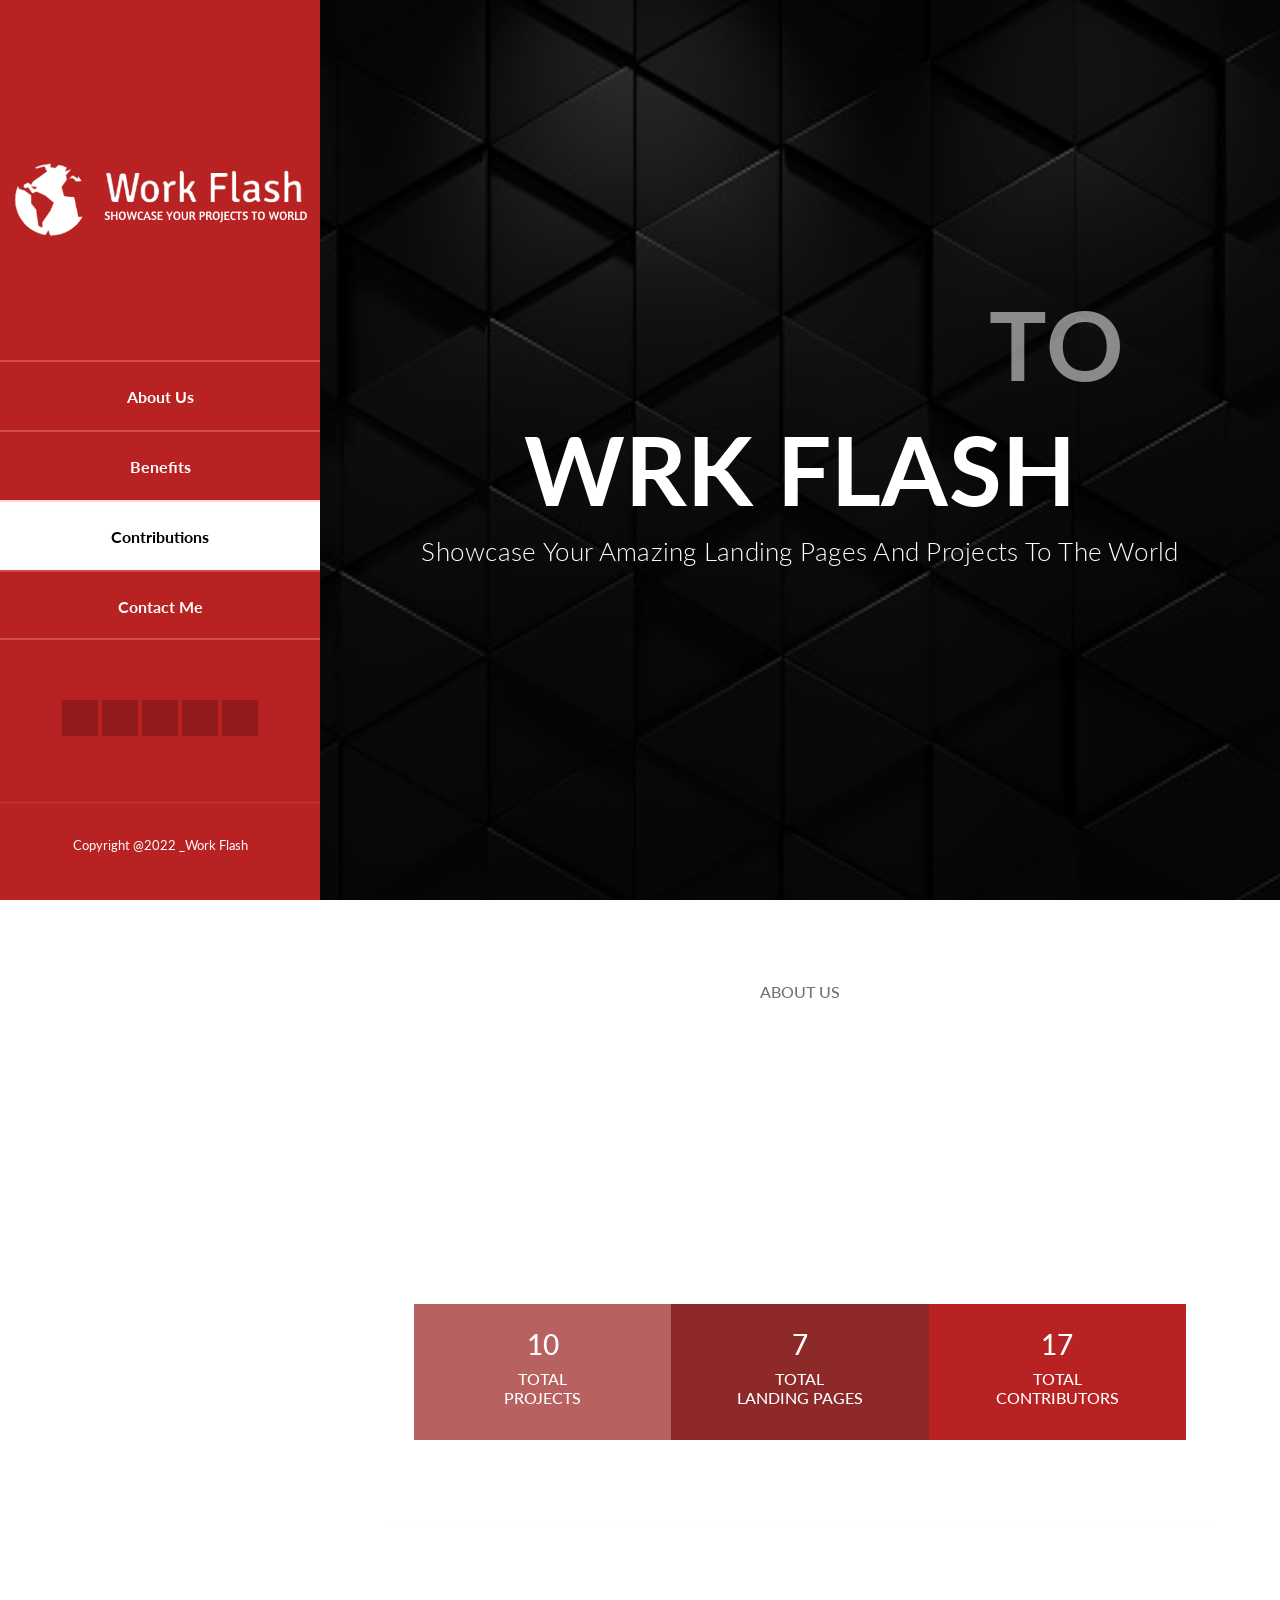
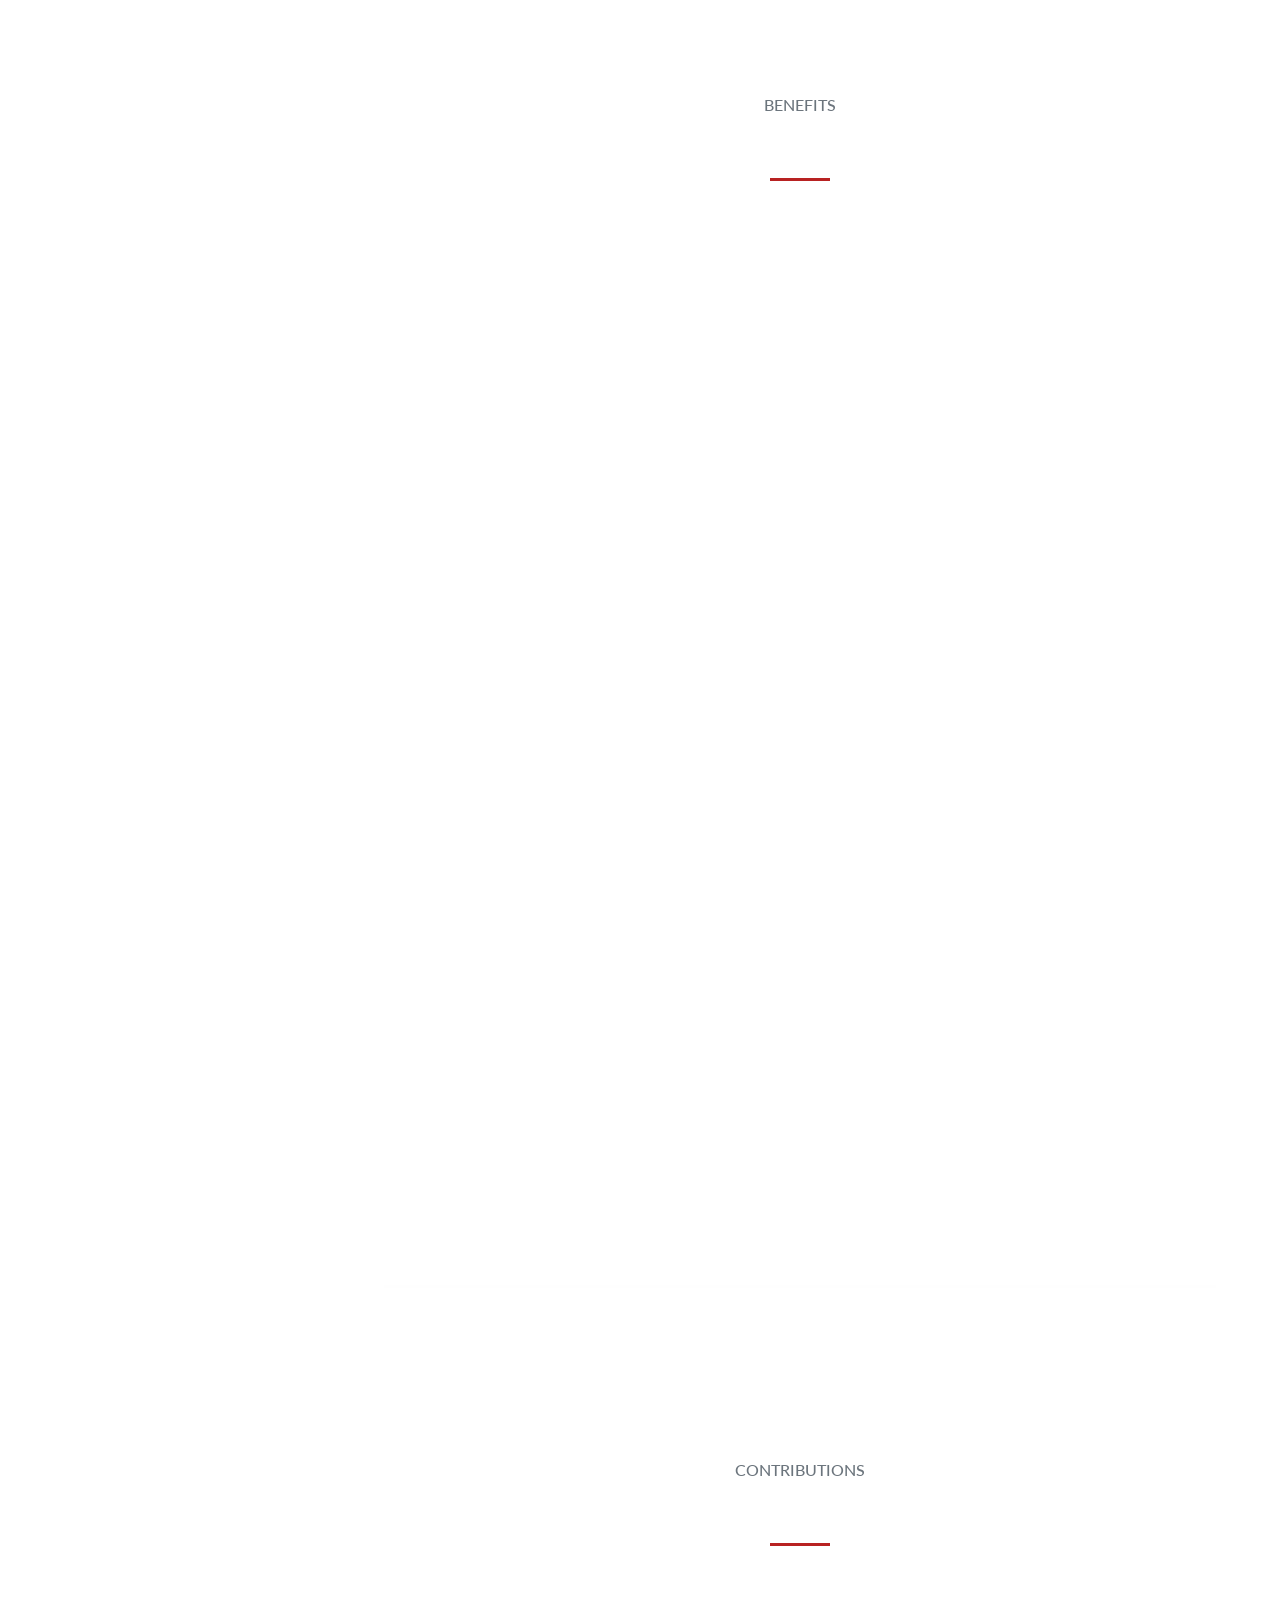
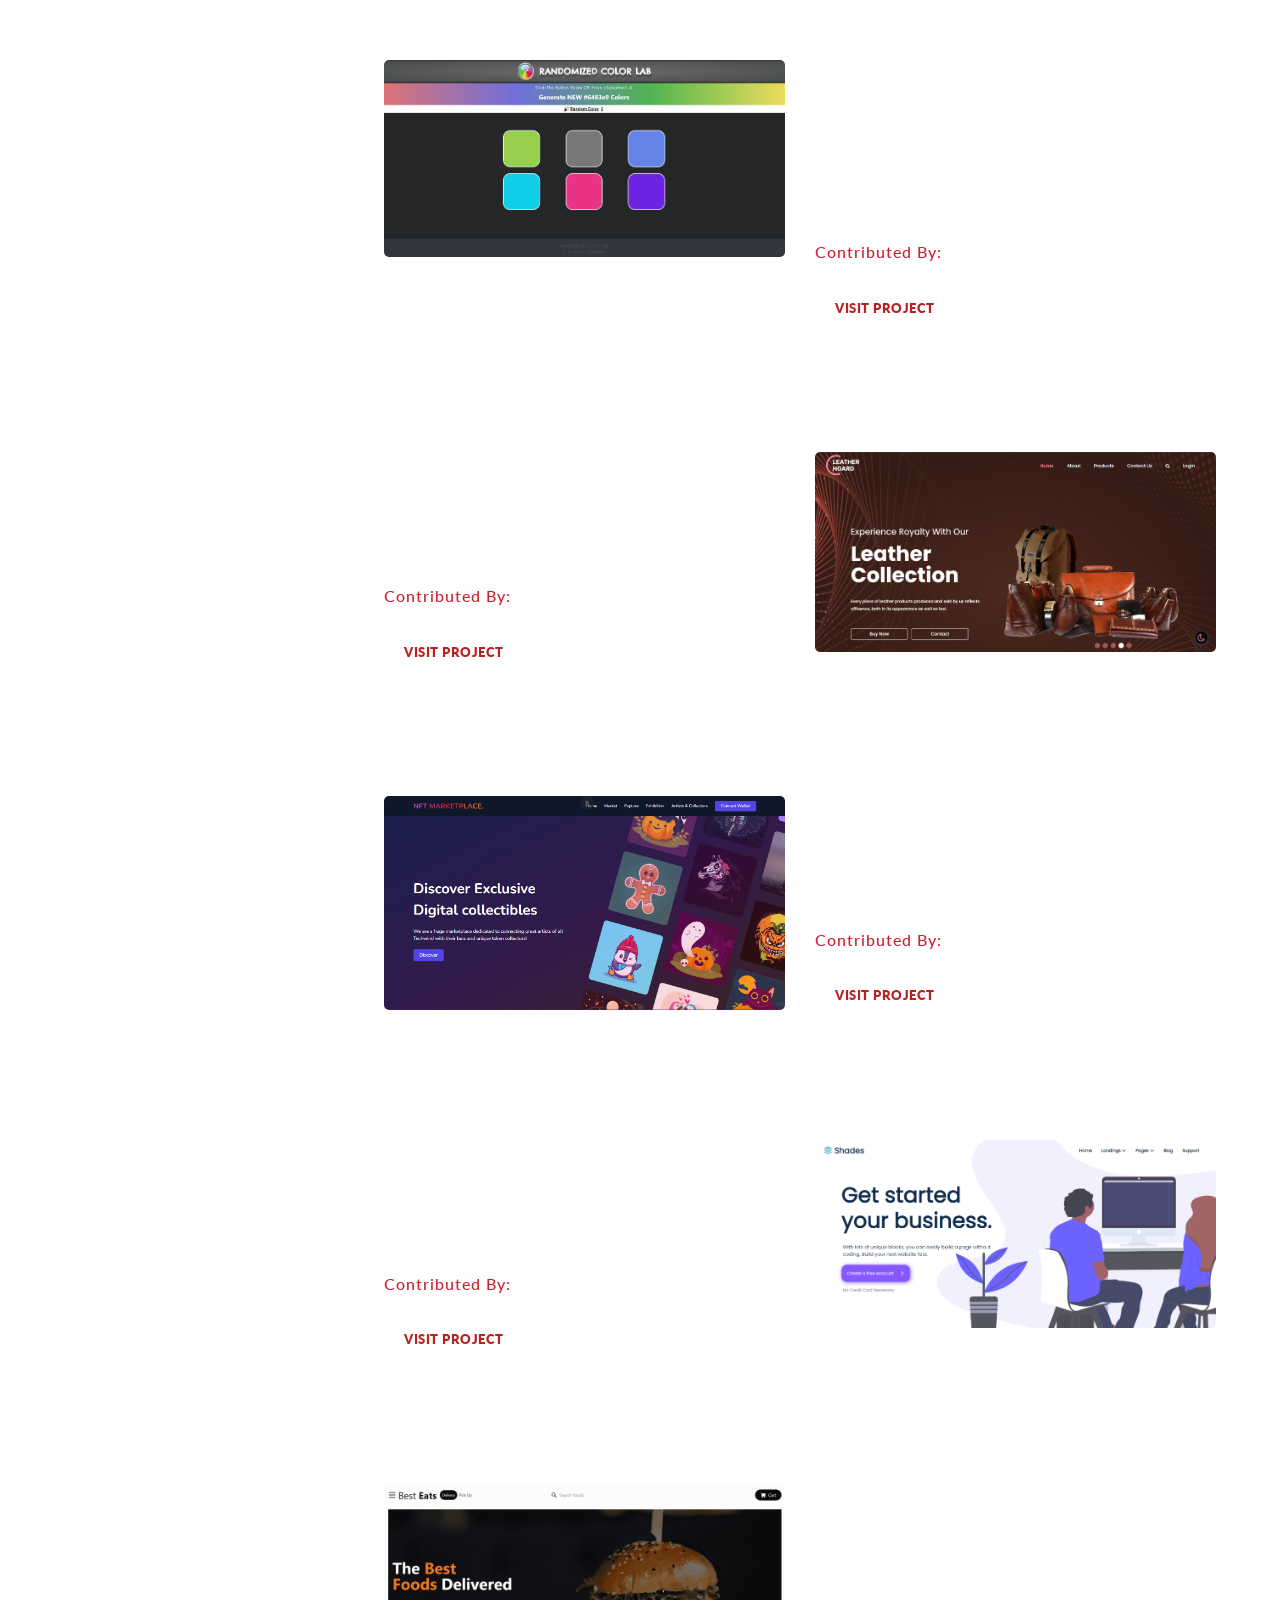
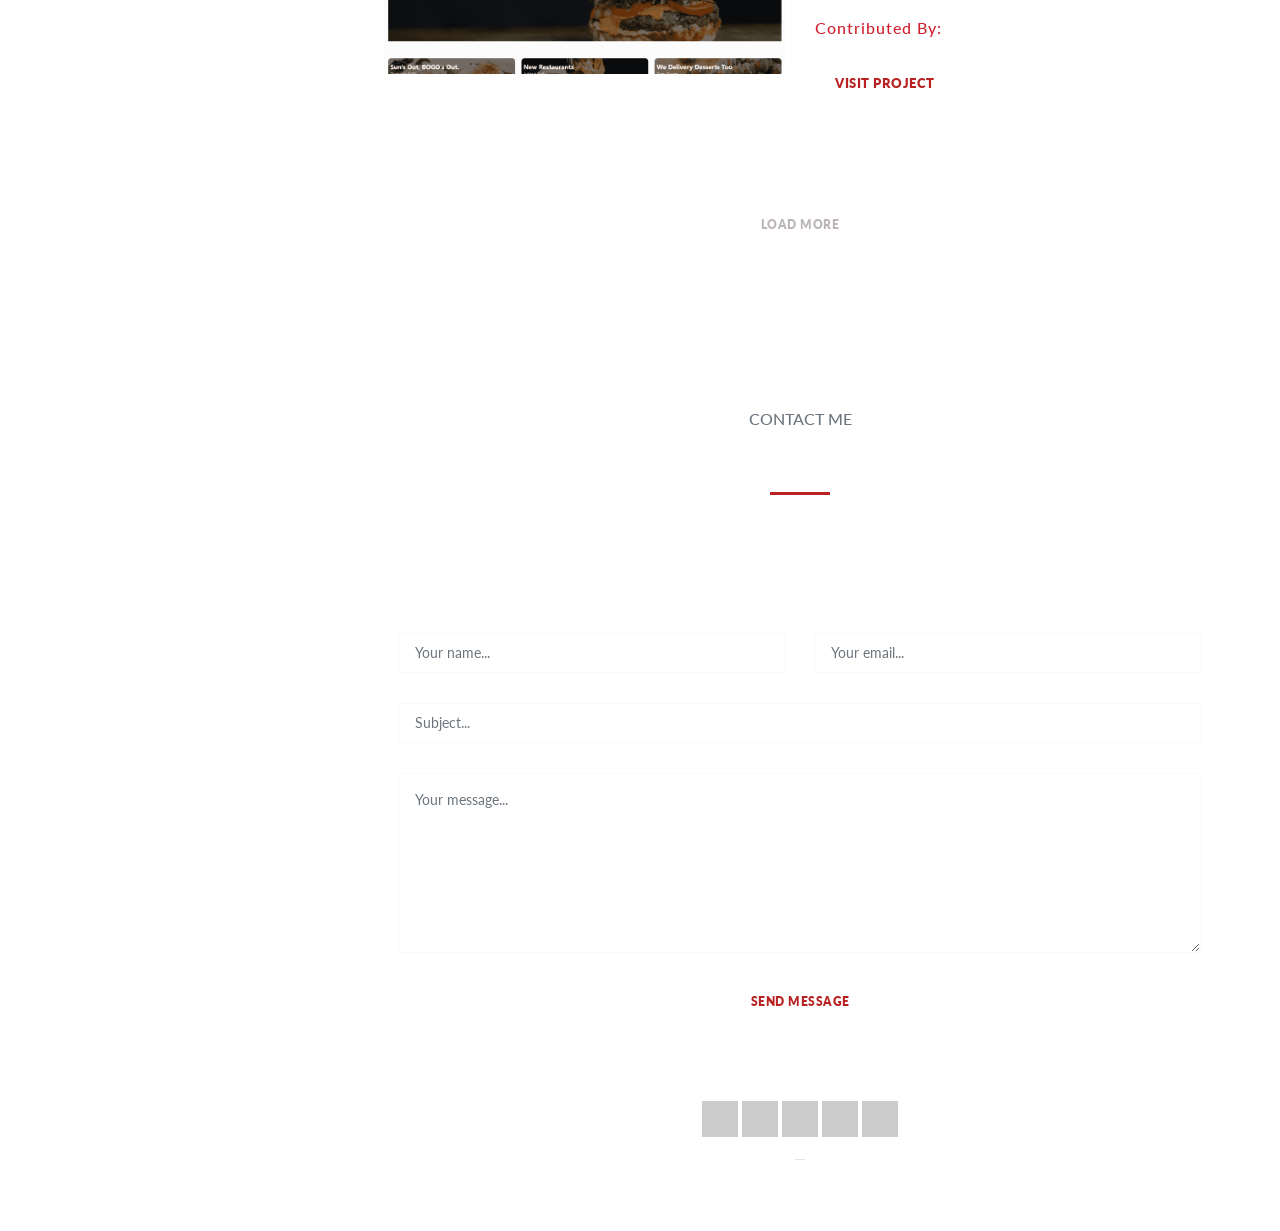
==== Landing Page/Nan Landing Page/index.html @ 2341a00c "Added Task" ====
<!DOCTYPE html>
<html lang="en">
  <head>
    <meta charset="utf-8" />
    <meta
      name="viewport"
      content="width=device-width, initial-scale=1, shrink-to-fit=no"
    />
    <meta name="description" content="" />
    <meta name="author" content="" />
    <link
      rel="shortcut icon"
      href="./assets/images/favicon.png"
      type="image/x-icon"
    />
    <link
      href="https://fonts.googleapis.com/css?family=Lato:100,300,400,700,900"
      rel="stylesheet"
    />
    <link
      rel="icon"
      type="image/x-icon"
      href="./assets/images/icons8-globe-africa-100.png"
    />
    <title>Nan World</title>

    <!-- Button icon -->
    <script src="https://use.fontawesome.com/8d9c4a3c5b.js"></script>

    <!-- Bootstrap core CSS -->
    <link href="vendor/bootstrap/css/bootstrap.min.css" rel="stylesheet" />

    <!-- Additional CSS Files -->
    <link rel="stylesheet" href="assets/css/index.css" />
  </head>

  <body>
    <div id="page-wraper">
      <!-- Sidebar Menu -->
      <div class="responsive-nav">
        <i class="fa fa-bars" id="menu-toggle"></i>
        <div id="menu" class="menu">
          <i class="fa fa-times" id="menu-close"></i>
          <div class="container">
            <div class="image">
              <a href="#"
                ><img src="assets/images/workFlash_logo2.png" alt=""
              /></a>
            </div>
            <nav class="main-nav" role="navigation">
              <ul class="main-menu">
                <li><a href="#section1">About Us</a></li>
                <li><a href="#section2">Benefits</a></li>
                <li><a href="#section3">Contributions</a></li>
                <li><a href="#section4">Contact Me</a></li>
              </ul>
            </nav>
            <div class="social-network">
              <ul class="soial-icons">
                <li>
                  <a href="https://fb.com/templatemo"
                    ><i class="fa fa-facebook"></i
                  ></a>
                </li>
                <li>
                  <a href="#"><i class="fa fa-twitter"></i></a>
                </li>
                <li>
                  <a href="#"><i class="fa fa-linkedin"></i></a>
                </li>
                <li>
                  <a href="#"><i class="fa fa-dribbble"></i></a>
                </li>
                <li>
                  <a href="#"><i class="fa fa-rss"></i></a>
                </li>
              </ul>
            </div>
            <div class="copyright-text">
              <p>Copyright @2022 _Work Flash</p>
            </div>
          </div>
        </div>
      </div>

      <!-- Header Start -->
      <div class="jumbotron">
        <div class="container text-center mt-5 pt-5">
          <h4 class="shineWelcome">Welcome <span>To</span></h4>
          <h4 class="shineWhite">
            W<img
              style="padding-bottom: 17px"
              src="/assets/images/WORLDimage-removebg-preview.png"
              alt=""
            />rk Flash
          </h4>
          <h4 class="tagline">
            Showcase Your Amazing Landing Pages And Projects To The World
          </h4>
        </div>
      </div>
      <!-- Header End -->

      <div class="section" style="margin-bottom: 90px" data-section="section1">
        <div class="container text-center">
          <!--Button to top-->
          <button onclick="topFunction()" id="buttonToTop" title="Go to top">
            <i class="fa fa-arrow-up" aria-hidden="true"></i>
          </button>

          <section class="aboutus container-fluid">
            <div class="container pt-5">
              <div class="row">
                <div class="">
                  <div class="section-title position-relative mb-4">
                    <h6
                      class="d-inline-block position-relative text-secondary text-uppercase pb-2"
                    >
                      About Us
                    </h6>
                    <h1 class="display-4">
                      Contribute with us and grow your site engagement
                    </h1>
                  </div>
                  <p>
                    Do you desire greater exposure for your projects? Do you
                    want others to be able to learn from your project? If the
                    answer is yes, you are in the right place. The "Work Flash"
                    website will assist you in growing your network and
                    showcasing your work to the world. Grow your website to
                    attract more viewers by contributing it to "Work Flash."
                  </p>

                  <!-- Edit the count after adding your contribution -->
                  <div class="row pt-3 mx-0">
                    <div class="col px-0">
                      <div
                        class="text-center p-4"
                        style="background-color: rgb(184, 97, 97)"
                      >
                        <!-- Edit the count if you have added your project to WORK FLASH -->
                        <h3 class="counter" class="token" data-target="10">
                          10
                        </h3>
                        <h6 class="text-uppercase text-white">
                          Total<span class="d-block">Projects</span>
                        </h6>
                      </div>
                    </div>
                    <div class="col px-0">
                      <div
                        class="text-center p-4"
                        style="background-color: rgb(141, 41, 41)"
                      >
                        <!-- Edit the count if you have added your Landing Page to WORK FLASH -->
                        <h3 class="counter" class="token" data-target="7">7</h3>
                        <h6 class="text-uppercase text-white">
                          Total<span class="d-block">Landing Pages</span>
                        </h6>
                      </div>
                    </div>
                    <div class="col px-0">
                      <div
                        class="text-center p-4"
                        style="background-color: #b82222"
                      >
                        <!-- Edit the count if you have completed your contribution -->
                        <h3 class="counter" class="token" data-target="17">
                          17
                        </h3>
                        <h6 class="text-uppercase text-white">
                          Total<span class="d-block">Contributors</span>
                        </h6>
                      </div>
                    </div>
                  </div>
                </div>
              </div>
            </div>
          </section>
        </div>
      </div>

      <section
        class="section benefits"
        data-section="section2"
        style="margin-bottom: 90px"
      >
        <div class="container">
          <div class="section-heading">
            <h6
              class="d-inline-block position-relative text-secondary text-uppercase pb-2"
            >
              Benefits
            </h6>
            <h2>How will my contribution benefit me?</h2>
            <div class="line-dec"></div>
            <span
              >Contribution has no side effect. You can get multiple benefits of
              contributing your skills / project to "Work Flash". This will
              improve your chances of achieving your goals.</span
            >
          </div>
          <div class="row">
            <div class="col-md-6">
              <div class="service-item">
                <div class="first-service-icon service-icon"></div>
                <h4>Exchange Of Thoughts</h4>
                <p>
                  We all require creative ideas to advance our work, but often
                  run out of ideas. By uploading your project to "Work Flash,"
                  individuals can remark on one another's projects and provide
                  ideas and tips for how to make their own projects better.
                </p>
              </div>
            </div>
            <div class="col-md-6">
              <div class="service-item">
                <div class="second-service-icon service-icon"></div>
                <h4>Creative Projects</h4>
                <p>
                  Find helpful projects quickly on "Work Flash." Take
                  inspiration from others' creations and add your own to help
                  others in learning. Project-based learning helps students
                  develop coding skills and problem-solving skills.
                </p>
              </div>
            </div>
            <div class="col-md-6">
              <div class="service-item">
                <div class="third-service-icon service-icon"></div>
                <h4>Engagement & Productivity</h4>
                <p>
                  Continuous engagement will help you find specific and
                  measurable goals for upcoming projects. You will be able to
                  focus on your goal or improve project planning. Appreciation
                  from people will motivate you to maintain and improve your
                  excellent performance.
                </p>
              </div>
            </div>
            <div class="col-md-6">
              <div class="service-item">
                <div class="fourth-service-icon service-icon"></div>
                <h4>Greater Reach</h4>
                <p>
                  Get more viewers or contributions. The ability to identify,
                  articulate and share a clear vision for the project is one of
                  the key ingredients to project success. Collaboration isn't
                  just a good thing for you, but is essential for the ultimate
                  success of the project.
                </p>
              </div>
            </div>
          </div>
        </div>
      </section>

      <section class="section my-work" data-section="section3">
        <div class="container">
          <div class="section-heading">
            <h6
              class="d-inline-block position-relative text-secondary text-uppercase pb-2"
            >
              Contributions
            </h6>
            <h2>Projects and Landing Pages</h2>
            <div class="line-dec"></div>
            <span
              >Check out some amazing projects and landing pages, contributed by
              our valued contributors.</span
            >
          </div>
          <div class="row">
            <!-- Follow the pattern and seriol number while adding your contribution -->
            <!-- Add a comment before adding your code. For example: "Contribution #__ " -->

            <!-- Contributions # 1 -->
            <div class="left-image-post">
              <div class="row">
                <div class="col-md-6">
                  <div class="left-image">
                    <img
                      src="assets/images/RandomizedColorLab_Snapshot.png"
                      alt=""
                    />
                  </div>
                </div>
                <div class="col-md-6">
                  <div class="right-text">
                    <h4>Randomized Color Lab</h4>
                    <p>
                      A React color-guessing project will help beginners
                      understand the basic principles of React.js (components,
                      properties, and hooks). It will also allow the user to
                      discover new colors and copy their favorite color code at
                      the end of the game.
                    </p>
                    <h6 class="contributorName">
                      Contributed By:
                      <span class="yourName">Kiran Panjwani</span>
                    </h6>
                    <div class="white-button">
                      <a
                        href="https://github.com/KiranAminPanjwani/Randomized-Color-Lab"
                        target="_blank"
                        >Visit Project</a
                      >
                    </div>
                  </div>
                </div>
              </div>
            </div>

            <!-- Contributions # 2 -->
            <div class="right-image-post">
              <div class="horizontalLine"></div>
              <div class="row">
                <div class="col-md-6">
                  <div class="left-text">
                    <h4>Leather Hoard Website</h4>
                    <p>
                      The Leather Hoard website is a website for selling leather
                      products. This project is a design template for an online
                      store, designed with HTML, CSS and Bootstrap.
                    </p>
                    <h6 class="contributorName">
                      Contributed By:
                      <span class="yourName">Kiran Panjwani</span>
                    </h6>
                    <div class="white-button">
                      <a
                        href="https://github.com/KiranAminPanjwani/LeatherHoard"
                        target="_blank"
                        >Visit Project</a
                      >
                    </div>
                  </div>
                </div>
                <div class="col-md-6">
                  <div class="right-image">
                    <img src="assets/images/LeatherHoard_Snapshot.png" alt="" />
                  </div>
                </div>
              </div>
            </div>

            <!-- Contributions # 3 -->
            <div class="left-image-post">
              <div class="horizontalLine"></div>
              <div class="row">
                <div class="col-md-6">
                  <div class="left-image">
                    <img src="assets/images/NFTMarketplaceWebsite.png" alt="" />
                  </div>
                </div>
                <div class="col-md-6">
                  <div class="right-text">
                    <h4>NFT Marketplace Website</h4>
                    <p>
                      The NFT Marketplace website is a website for selling NFTs.
                      This project is a design template for an NFT Marketplace,
                      built with React & Tailwind CSS.
                    </p>
                    <h6 class="contributorName">
                      Contributed By: <span class="yourName">Hassan Hanif</span>
                    </h6>
                    <div class="white-button">
                      <a
                        href="https://github.com/hassancodess/nft-marketplace"
                        target="_blank"
                        >Visit Project</a
                      >
                    </div>
                  </div>
                </div>
              </div>
            </div>

            <!-- Contributions # 4 -->
            <div class="right-image-post">
              <div class="horizontalLine"></div>
              <div class="row">
                <div class="col-md-6">
                  <div class="left-text">
                    <h4>Shades Website</h4>
                    <p>
                      The Shades website is a website where big and small
                      business can make their website with ease. This project is
                      created using HTML, CSS and Bootstrap.
                    </p>
                    <h6 class="contributorName">
                      Contributed By: <span class="yourName">SUMIT KUMAR</span>
                    </h6>
                    <div class="white-button">
                      <a
                        href="https://github.com/sumitkr2000/Landing-page"
                        target="_blank"
                        >Visit Project</a
                      >
                    </div>
                  </div>
                </div>
                <div class="col-md-6">
                  <div class="right-image">
                    <img src="assets/images/business.png" alt="" />
                  </div>
                </div>
              </div>
            </div>

            <!-- Contributions # 5 -->
            <div class="left-image-post">
              <div class="horizontalLine"></div>
              <div class="row">
                <div class="col-md-6">
                  <div class="left-image">
                    <img src="assets/images/best-eats.png" alt="" />
                  </div>
                </div>
                <div class="col-md-6">
                  <div class="right-text">
                    <h4>Best Eats Website</h4>
                    <p>
                      Best Eats is a simple food selling website for big or
                      small firms. This is a design template for an online food
                      selling store. The is built using Reactjs and Tailwindcss.
                    </p>
                    <h6 class="contributorName">
                      Contributed By: <span class="yourName">Hassan Shan</span>
                    </h6>
                    <div class="white-button">
                      <a
                        href="https://github.com/HassanShanJava/food-store"
                        target="_blank"
                        >Visit Project</a
                      >
                    </div>
                  </div>
                </div>
              </div>
            </div>

            <!-- Add you latest contribution HERE -->

            <div class="loadmore">
              <button class="loadMoreBTN">
                <span class="">Load More</span>
                <span class="loadMoreimg"
                  ><img
                    src="/assets/images/icons8-double-down-16.png"
                    alt=""
                    width="6px"
                /></span>
              </button>
            </div>
          </div>
        </div>
      </section>

      <section class="section contact-me" data-section="section4">
        <div class="container">
          <div class="section-heading">
            <h6
              class="d-inline-block position-relative text-secondary text-uppercase pb-2"
            >
              Contact me
            </h6>
            <h2>Feel Free To Connect</h2>
            <div class="line-dec"></div>
            <span
              >Please get in touch with me if you have any questions. The most
              effective approach to connect with others is through conversation.
              I'll get back to you as soon as I can.</span
            >
          </div>
          <div class="row">
            <div class="right-content">
              <div class="container">
                <form id="contact" action="" method="post">
                  <div class="row">
                    <div class="col-md-6">
                      <fieldset>
                        <input
                          name="name"
                          type="text"
                          class="form-control"
                          id="name"
                          placeholder="Your name..."
                          required=""
                        />
                      </fieldset>
                    </div>
                    <div class="col-md-6">
                      <fieldset>
                        <input
                          name="email"
                          type="text"
                          class="form-control"
                          id="email"
                          placeholder="Your email..."
                          required=""
                        />
                      </fieldset>
                    </div>
                    <div class="col-md-12">
                      <fieldset>
                        <input
                          name="subject"
                          type="text"
                          class="form-control"
                          id="subject"
                          placeholder="Subject..."
                          required=""
                        />
                      </fieldset>
                    </div>
                    <div class="col-md-12">
                      <fieldset>
                        <textarea
                          name="message"
                          rows="6"
                          class="form-control"
                          id="message"
                          placeholder="Your message..."
                          required=""
                        ></textarea>
                      </fieldset>
                    </div>
                    <div class="col-md-12">
                      <fieldset>
                        <button type="submit" id="form-submit" class="button">
                          Send Message
                        </button>
                      </fieldset>
                    </div>
                  </div>
                </form>
              </div>
            </div>
          </div>
        </div>
      </section>

      <section>
        <footer class="footer">
          <div class="social-network">
            <ul class="soial-icons">
              <li>
                <a href="https://fb.com/templatemo"
                  ><i class="fa fa-facebook"></i
                ></a>
              </li>
              <li>
                <a href="#"><i class="fa fa-twitter"></i></a>
              </li>
              <li>
                <a href="#"><i class="fa fa-linkedin"></i></a>
              </li>
              <li>
                <a href="#"><i class="fa fa-dribbble"></i></a>
              </li>
              <li>
                <a href="#"><i class="fa fa-rss"></i></a>
              </li>
            </ul>
          </div>
          <hr style="color: white; width: 10px" />
          <div class="copyright-text">
            <p>Copyright @2022 _Work Flash</p>
          </div>
        </footer>
      </section>
    </div>

    <!-- Scripts -->
    <script src="assets/js/isotope.min.js"></script>
    <script src="assets/js/custom.js"></script>
    <!-- Fast Counter-up -->
    <script>
      jQuery(document).ready(function ($) {
        $(".counter").counterUp({
          delay: 10,
          time: 1000,
        });
      });
    </script>

    <script src="https://cdnjs.cloudflare.com/ajax/libs/waypoints/2.0.3/waypoints.min.js"></script>

    <script src="assets/js/lib/counterup/counterup.min.js"></script>
    <script src="./assets/js/main.js"></script>
    <script>
      //according to loftblog tut

      $(".main-menu li:first").addClass("active");

      var showSection = function showSection(section, isAnimate) {
        var direction = section.replace(/#/, ""),
          reqSection = $(".section").filter(
            '[data-section="' + direction + '"]'
          ),
          reqSectionPos = reqSection.offset().top - 0;

        if (isAnimate) {
          $("body, html").animate(
            {
              scrollTop: reqSectionPos,
            },
            800
          );
        } else {
          $("body, html").scrollTop(reqSectionPos);
        }
      };

      var checkSection = function checkSection() {
        $(".section").each(function () {
          var $this = $(this),
            topEdge = $this.offset().top - 80,
            bottomEdge = topEdge + $this.height(),
            wScroll = $(window).scrollTop();
          if (topEdge < wScroll && bottomEdge > wScroll) {
            var currentId = $this.data("section"),
              reqLink = $("a").filter("[href*=\\#" + currentId + "]");
            reqLink
              .closest("li")
              .addClass("active")
              .siblings()
              .removeClass("active");
          }
        });
      };

      $(".main-menu").on("click", "a", function (e) {
        e.preventDefault();
        showSection($(this).attr("href"), true);
      });

      $(window).scroll(function () {
        checkSection();
      });
    </script>
    <!-- <script src="./assets/js/script.js"></script> -->
  </body>
</html>
---- Landing Page/Nan Landing Page/assets/css/index.css ----
/*

Work Flash


*/

@import url(fontawesome.css);
@import url("https://fonts.googleapis.com/css?family=Lato:100,300,400,700,900");
body {
  font-family: "Lato", sans-serif;
}
html{
  scroll-behavior: smooth;
}

#page-wraper {
  background: url(../images/page-bg.jpg) no-repeat center center fixed;
  -webkit-background-size: cover;
  -moz-background-size: cover;
  -o-background-size: cover;
  background-size: cover;
  width: 100%;
}

/* Basic */

body {
  overflow-x: hidden;
}

input,
select,
textarea {
  outline: none;
}

a,
a:hover {
  text-decoration: none;
}

p {
  font-size: 16px;
  line-height: 24px;
  color: #fff;
}

h4 {
  font-size: 26px;
  font-weight: 700;
  color: #fff;
  letter-spacing: 0.25px;
}

img {
  width: 100%;
  overflow: hidden;
}

ul {
  padding: 0;
  margin: 0;
  list-style: none;
}

ul li {
  display: inline-block;
}

html {
  -webkit-box-sizing: border-box;
  -moz-box-sizing: border-box;
  box-sizing: border-box;
}

*,
*:before,
*:after {
  -webkit-box-sizing: inherit;
  -moz-box-sizing: inherit;
  box-sizing: inherit;
}

.clearfix {
  zoom: 1;
}

.clearfix:before,
.clearfix:after {
  content: "";
  display: table;
}

.clearfix:after {
  clear: both;
}

.container {
  margin: 0 auto;
}

.main-nav {
  text-align: center;
}

.main-nav li:last-child a {
  border-bottom: 2px solid rgba(255, 147, 147, 0.362);
}

.main-nav li {
  display: block;
}

.main-nav li a {
  height: 70px;
  line-height: 70px;
  display: inline-block;
  font-size: 16px;
  font-weight: 700;
  color: white;
  width: 100%;
  transition: all 0.5s;
  border-top: 2px solid rgba(255, 147, 147, 0.362);
}

.main-nav li:hover a,
.main-nav li.active a {
  background: white;
  color: black;
}

/*Header*/
.jumbotron {
  background-color: transparent;
  padding: 180px 0 180px 0;
  min-height: 100vh;

  color: #fff;
  width: 55%;
  right: 10%;
  left: 35%;
  position: relative;
  /* min-height: 100vh; */
  padding-bottom: 80px;
}

/* welcome */

.shineWelcome {
  background-image: url(https://img1.picmix.com/output/stamp/normal/0/8/1/9/829180_6b2d0.gif);
  background-size: cover;
  color: transparent;
  -moz-background-clip: text;
  background-clip: text;
  -webkit-background-clip: text;
  text-transform: uppercase;
  font-size: 6rem;
  margin: 10px 0;
  animation: fadeInUp 0.5s ease-in-out;
  animation-fill-mode: both; /* Stop from showing at start*/
}
.shineWelcome span {
  color: rgba(255, 255, 255, 0.523);
}

.shineWhite {
  color: white;
  -moz-background-clip: text;
  background-clip: text;
  -webkit-background-clip: text;
  text-transform: uppercase;
  font-size: 6rem;
  margin: 10px 0;
  animation: fadeInUp 0.5s ease-in-out 0.3s;
  animation-fill-mode: both; /* Stop from showing at start*/
}
.shineWhite img {
  width: 90px;
}
.tagline {
  margin: 10px 0;
  font-weight: 300;
  animation: fadeInUp 0.5s ease-in-out 0.5s;
  animation-fill-mode: both; /* Stop from showing at start*/
}
/* animation for shineWelcome and shineWhite and tagline */
@keyframes fadeInUp {
  0% {
    opacity: 0;
    transform: translateY(140px);
  }

  100% {
    opacity: 1;
    transform: translateY(0);
  }
}

@media (max-width: 762px) {
  .jumbotron {
    padding: 120px 0 120px 0;
  }
  .shineWelcome,
  .shineWhite {
    font-size: 4.5rem;
  }
}
@media (max-width: 471px) {
  .shineWelcome,
  .shineWhite {
    font-size: 3rem;
  }
  .shineWhite img {
    width: 60px;
  }
  .tagline {
    font-size: large;
  }
}
@media (max-width: 350px) {
  .shineWelcome,
  .shineWhite {
    font-size: 2.5rem;
  }
  .shineWhite img {
    width: 60px;
  }
  .tagline {
    font-size: medium;
  }
}

/* About US */

@media (max-width: 406px) {
  .aboutus h1 {
    font-size: 32px;
  }
}

/* Sidebar Menu */

.menu .image img {
  width: 100%;
  height: auto;
  text-align: center;
}

.menu .social-network {
  margin-top: 60px;
}

.menu .social-network ul li {
  margin: 0 3px;
}

.menu .social-network ul li a {
  width: 40px;
  height: 40px;
  display: inline-block;
  text-align: center;
  line-height: 40px;
  background-color: rgba(0, 0, 0, 0.2);
  color: white;
  font-size: 14px;
  transition: all 0.5s;
}

.menu .social-network ul li a:hover {
  background-color: #fff;
  color: #d01f2e;
}

.menu .copyright-text {
  position: relative;
  margin-top: 60px;
}

.menu .copyright-text p {
  border-top: 1px solid rgba(250, 250, 250, 0.1);
  display: inline-block;
  width: 100%;
  padding-left: 30px;
  padding-right: 30px;
  padding-top: 30px;
  font-size: 13px;
}

.menu:before,
.menu:after {
  content: "";
  display: table;
}

.menu:after {
  clear: both;
}

.menu a {
  text-decoration: none;
  color: inherit;
}

.menu {
  text-align: center;
}

.menu::-webkit-scrollbar {
  display: none;
}

.menu {
  left: 10%;
  -webkit-transition: -webkit-transform 233ms cubic-bezier(0, 0, 0.21, 1);
  -webkit-overflow-scrolling: touch;
  /* background-color: #B82222; */
  background: #b82222;
  box-sizing: border-box;
  height: 100vh;
  max-height: 100vh !important;
  max-width: 80vw !important;
  min-width: 45px !important;
  outline: none;
  overflow-x: hidden !important;
  overflow-y: auto !important;
  padding: 0;
  position: fixed !important;
  top: calc(0px);
  width: 20%;
  will-change: transform;
  z-index: 9999 !important;
}

.menu-toggle {
  color: #fff;
  cursor: pointer;
  font-size: 25px;
  position: fixed;
  right: 25px;
  top: 25px;
}

#menu-toggle {
  z-index: 999;
  cursor: pointer;
  position: fixed;
  top: 0;
  left: 0;
  color: #d01f2e;
  background-color: #fff;
  width: 60px;
  height: 60px;
  text-align: center;
  display: inline-block;
  line-height: 60px;
}

.menu-close {
  cursor: pointer;
}

#menu-close {
  cursor: pointer;
  text-align: right;
  color: #a43f49;
  background-color: #fff;
  width: 100%;
  height: 60px;
  text-align: center;
  display: inline-block;
  line-height: 60px;
}

/* Section */

.section {
  color: #fff;
  width: 55%;
  right: 10%;
  left: 35%;
  position: relative;
  /* min-height: 100vh; */
  padding-bottom: 80px;
  border-bottom: 3px solid rgba(250, 250, 250, 0.25);
}

.section-heading {
  text-align: center;
  padding: 80px 45px;
}

.section-heading h2 {
  font-size: 32px;
  font-weight: 700;
  color: #fff;
}

.section-heading .line-dec {
  width: 60px;
  height: 3px;
  background-color: #b82222;
  margin: 10px auto;
}

.section-heading span {
  margin-top: 5px;
  font-size: 16px;
  color: #fff;
  letter-spacing: 0.5px;
}

/* Buttons */

.white-button a {
  display: inline-block;
  padding: 12px 20px;
  background-color: #fff;
  color: #b82222;
  font-size: 13px;
  font-weight: 800;
  letter-spacing: 0.5px;
  text-transform: uppercase;
  transition: all 0.5s;
}

.white-button a:hover {
  background-color: #b82222;
  color: #fff;
}

button {
  display: inline-block;
  padding: 10px 20px;
  background-color: #fff;
  color: #b82222;
  font-size: 12px;
  font-weight: 800;
  letter-spacing: 0.5px;
  text-transform: uppercase;
  transition: all 0.5s;
  border: none;
  outline: none;
  cursor: pointer;
}

button:hover {
  outline: none;
  background-color: #b82222;
  color: #fff;
}

/* Left & Right Post in "contributions section" */

.left-image img,
.right-image img {
  border-radius: 5px;
}

.right-image-post h4,
.left-image-post h4 {
  margin-top: 30px;
}

.right-image-post p,
.left-image-post p {
  margin-top: 20px;
}

.right-image-post .white-button,
.left-image-post .white-button {
  margin-top: 30px;
}

/* Benefits */

.benefits .col-md-6 {
  padding-left: 5px;
  padding-right: 5px;
}

.service-item {
  margin-bottom: 10px;
  padding: 50px;
  background-color: rgba(250, 250, 250, 0.1);
  transition: all 0.5s;
}

.service-item h4 {
  transition: all 0.5s;
}

.service-item p {
  transition: all 0.5s;
}

.service-item:hover {
  background-color: rgba(250, 250, 250, 1);
}

.service-item:hover h4 {
  color: #1e1e1e;
}

.service-item:hover p {
  color: #4a4a4a;
}

.service-item .service-icon {
  width: 70px;
  height: 70px;
  display: inline-block;
  margin-bottom: 30px;
  background-size: cover;
  background-repeat: no-repeat;
  transition: all 0.5s;
}

.service-item .first-service-icon {
  background-image: url(../images/first-white-icon.png);
}

.service-item:hover .first-service-icon {
  background-image: url(../images/first-main-icon.png);
}

.service-item .second-service-icon {
  background-image: url(../images/second-white-icon.png);
}

.service-item:hover .second-service-icon {
  background-image: url(../images/second-main-icon.png);
}

.service-item .third-service-icon {
  background-image: url(../images/third-white-icon.png);
}

.service-item:hover .third-service-icon {
  background-image: url(../images/third-main-icon.png);
}

.service-item .fourth-service-icon {
  background-image: url(../images/fourth-white-icon.png);
}

.service-item:hover .fourth-service-icon {
  background-image: url(../images/fourth-main-icon.png);
}

/* Contributions */

.contributorName {
  text-transform: capitalize;
  font-weight: 500;
  letter-spacing: 1px;
  color: #d01f2e;
}
.contributorName span {
  color: white;
  text-transform: uppercase;
}

.horizontalLine {
  margin-top: 60px;
  padding-top: 60px;
  border-top: 2px solid rgba(250, 250, 250, 0.1);
}

.loadmore {
  display: flex;
  justify-content: center;
  width: 100%;
  margin-top: 100px;
  text-align: center;
}

.loadmore button {
  background-color: rgba(255, 255, 255, 0.33);
  color: rgb(188, 182, 182);
}
.loadMoreimg {
  width: 100%;
  display: flex;
  justify-content: center;
}

.loadmore img {
  width: 15%;
  display: block;
}

/* Contact Me */

section.contact-me {
  border-bottom: none;
}

#contact input {
  background-color: rgba(250, 250, 250, 0.1);
  border: 1px solid rgba(250, 250, 250, 1);
  border-radius: 0px;
  margin-bottom: 30px;
  color: #fff;
  font-size: 14px;
  height: 40px;
  line-height: 40px;
  width: 100%;
  padding-left: 15px;
}

#contact input:focus {
  outline: none;
  box-shadow: none;
}

#contact textarea {
  background-color: rgba(250, 250, 250, 0.1);
  border: 1px solid rgba(250, 250, 250, 1);
  border-radius: 0px;
  margin-bottom: 30px;
  color: #fff;
  font-size: 14px;
  height: 180px;
  max-height: 220px;
  line-height: 40px;
  width: 100%;
  padding-left: 15px;
}

#contact textarea:focus {
  outline: none;
  box-shadow: none;
}

#contact {
  text-align: center;
}


.footer{
  text-align: center;
  justify-content: center;
  margin-left: 25%;
}

.footer .social-network ul li {
  margin: 0 3px;
}

.footer .social-network ul li a {
  display: inline-block;
  text-align: center;
  line-height: 40px;
  background-color: rgba(0, 0, 0, 0.2);
  color: white;
  font-size: 25px;
  transition: all 0.5s;
}

.footer .social-network ul li a:hover {
  background-color: #fff;
  color: #d01f2e;
}

.footer .copyright-text {
  position: relative;
  margin-top: 30px;
}

.footer .copyright-text p {
  display: inline-block;
  padding-left: 1%;
  width: 100%;
  font-size: 13px;
}


@media screen and (max-width: 1680px) {
  .menu {
    /* left: 5%; */
    left: 3%;
  }

  .section,
  .jumbotron {
    color: #fff;
    width: 65%;
    right: 5%;
    left: 30%;
  }
}

@media screen and (max-width: 1680px) and (min-width: 846px) {
  .menu .social-network ul li a {
    width: 36px;
    height: 36px;
    line-height: 36px;
  }

  .menu .social-network ul li {
    margin: 0;
  }

  .menu .image {
    margin-top: 40px;
  }
}

@media screen and (max-width: 1280px) {
  .menu {
    left: 0%;
  }

  .right-image-post h4,
  .left-image-post h4 {
    margin-top: 0px;
  }

  .right-image-post p,
  .left-image-post p {
    margin-top: 15px;
  }

  .right-image-post .white-button,
  .left-image-post .white-button {
    margin-top: 25px;
  }
}

.menu .container {
  padding-left: 0;
  padding-right: 0;
}

@media screen and (max-width: 1280px) and (min-width: 846px) {
  .menu {
    width: 25%;
  }
}

#menu-toggle,
#menu-close {
  display: none;
}

@media screen and (max-width: 845px) {
  #menu-toggle,
  #menu-close {
    display: inline-block;
  }

  .menu {
    width: 320px;
    -webkit-transform: translateX(-100%) !important;
    transform: translateX(-100%) !important;
    transition: -webkit-transform 233ms cubic-bezier(0, 0, 0.21, 1);
    transition: transform 233ms cubic-bezier(0, 0, 0.21, 1);
    transition: transform 233ms cubic-bezier(0, 0, 0.21, 1),
      -webkit-transform 233ms cubic-bezier(0, 0, 0.21, 1);
  }

  .menu .image img {
    width: 100%;
    height: auto;
  }

  .menu .container {
    padding-left: 15px;
    padding-right: 15px;
  }

  .menu.open {
    display: inline-block;
    -webkit-transform: translateX(0) !important;
    transform: translateX(0) !important;
  }

  .responsive-nav {
    display: inline-block;
  }
  .jumbotron,
  .section {
    width: 94%;
    right: 3%;
    left: 3%;
  }
  .isotope-item {
    width: 94%;
    margin: 3%;
  }
  .left-image-post img {
    margin-bottom: 30px;
  }
  .right-image-post img {
    margin-top: 30px;
  }
  .isotope-item {
    border-bottom: none;
    text-align: center;
  }
  .isotope-toolbar {
    margin-bottom: 20px;
  }
}


@media screen and (max-width: 1680px) and (min-width: 846px) {
  .footer .social-network ul li a {
    width: 36px;
    height: 36px;
    line-height: 36px;
  }

  .footer .social-network ul li {
    margin: 0;
  }
}

@media screen and (max-width: 846px) {
  .footer{
    text-align: center;
    justify-content: center;
    margin-left: 0;
  }
}

/*Button to top */
#buttonToTop {
  display: none; /* Hidden by default */
  position: fixed; /* Fixed position */
  bottom: 20px; 
  right: 30px;
  z-index: 99; /* not overlap with page content */
  border: none; 
  outline: none; 
  background-color: rgba(255, 255, 255, 0.76); 
  cursor: pointer; 
  padding: 15px; 
  border-radius: 10px; 
  font-size: 18px; 
}

#buttonToTop:hover {
  background-color: rgba(241, 232, 232, 0.295);
  color: rgb(177, 17, 17); 
}
/* End Button to top*/
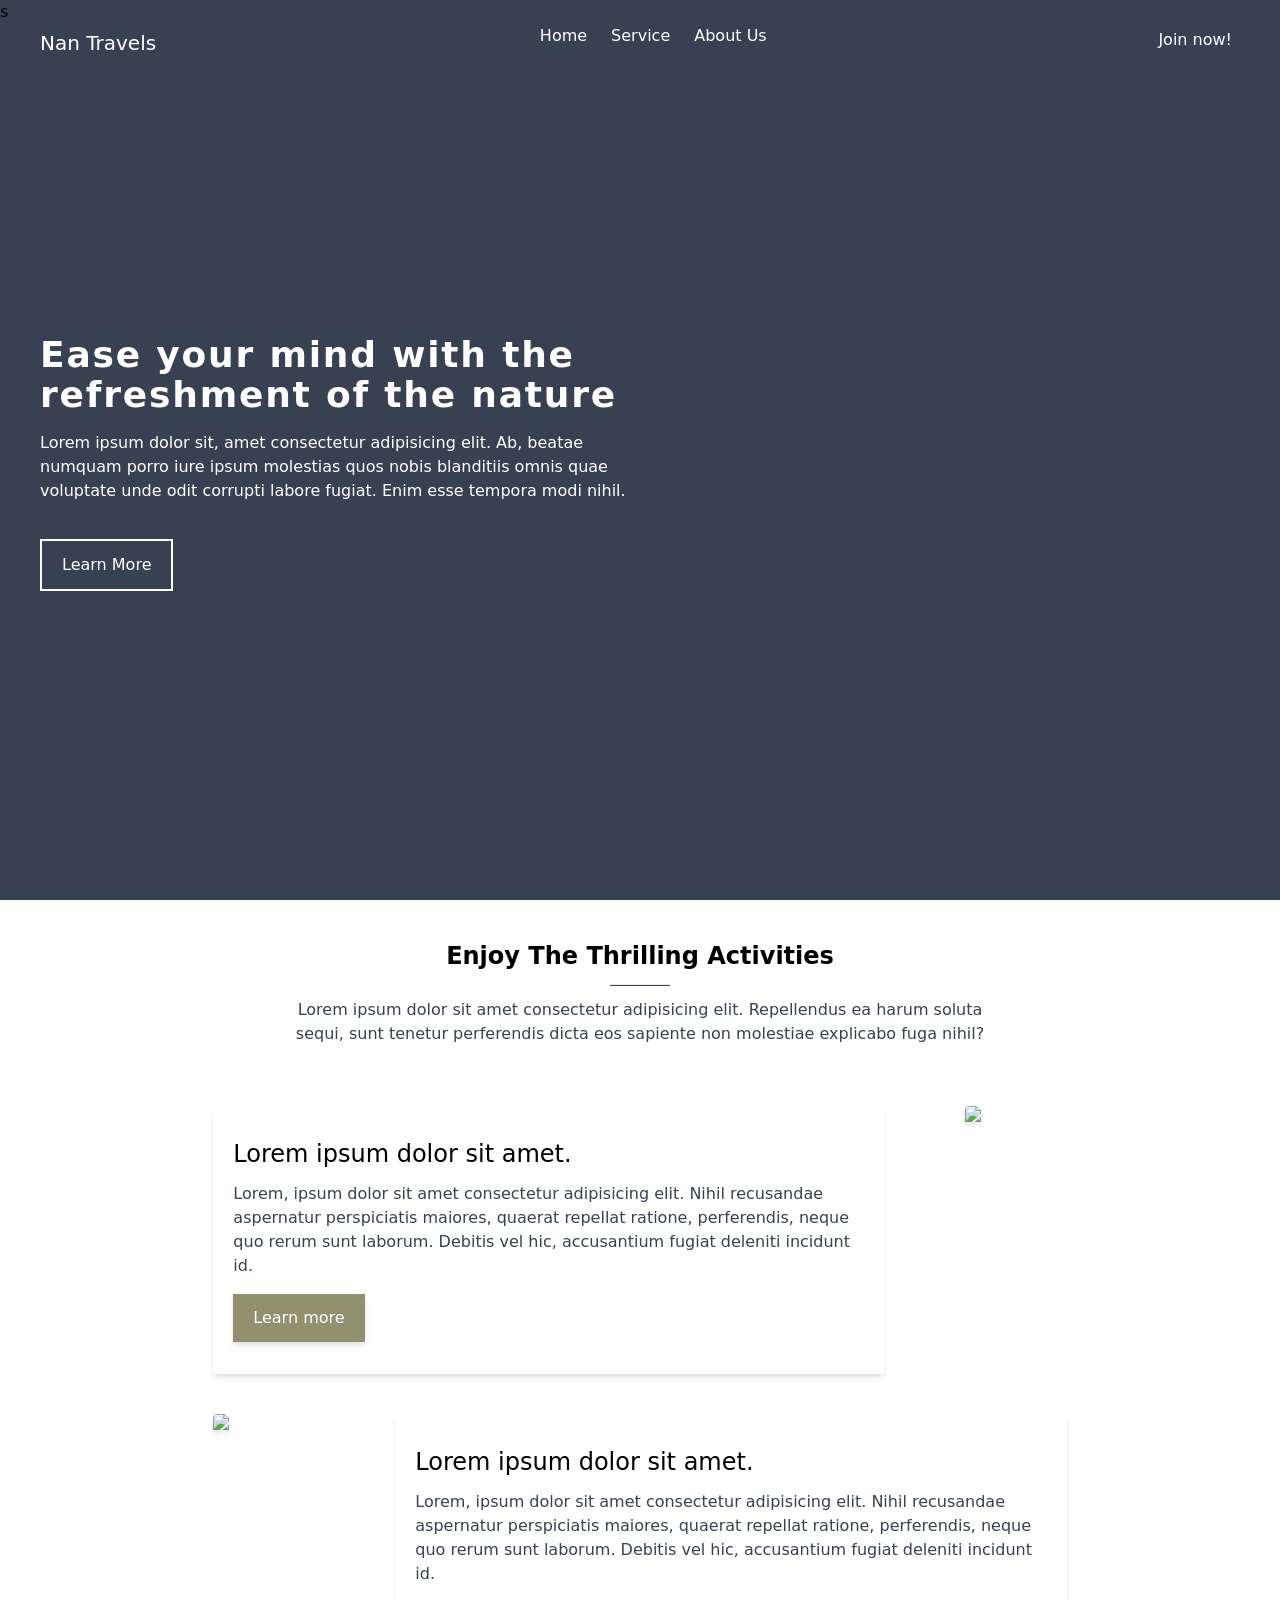
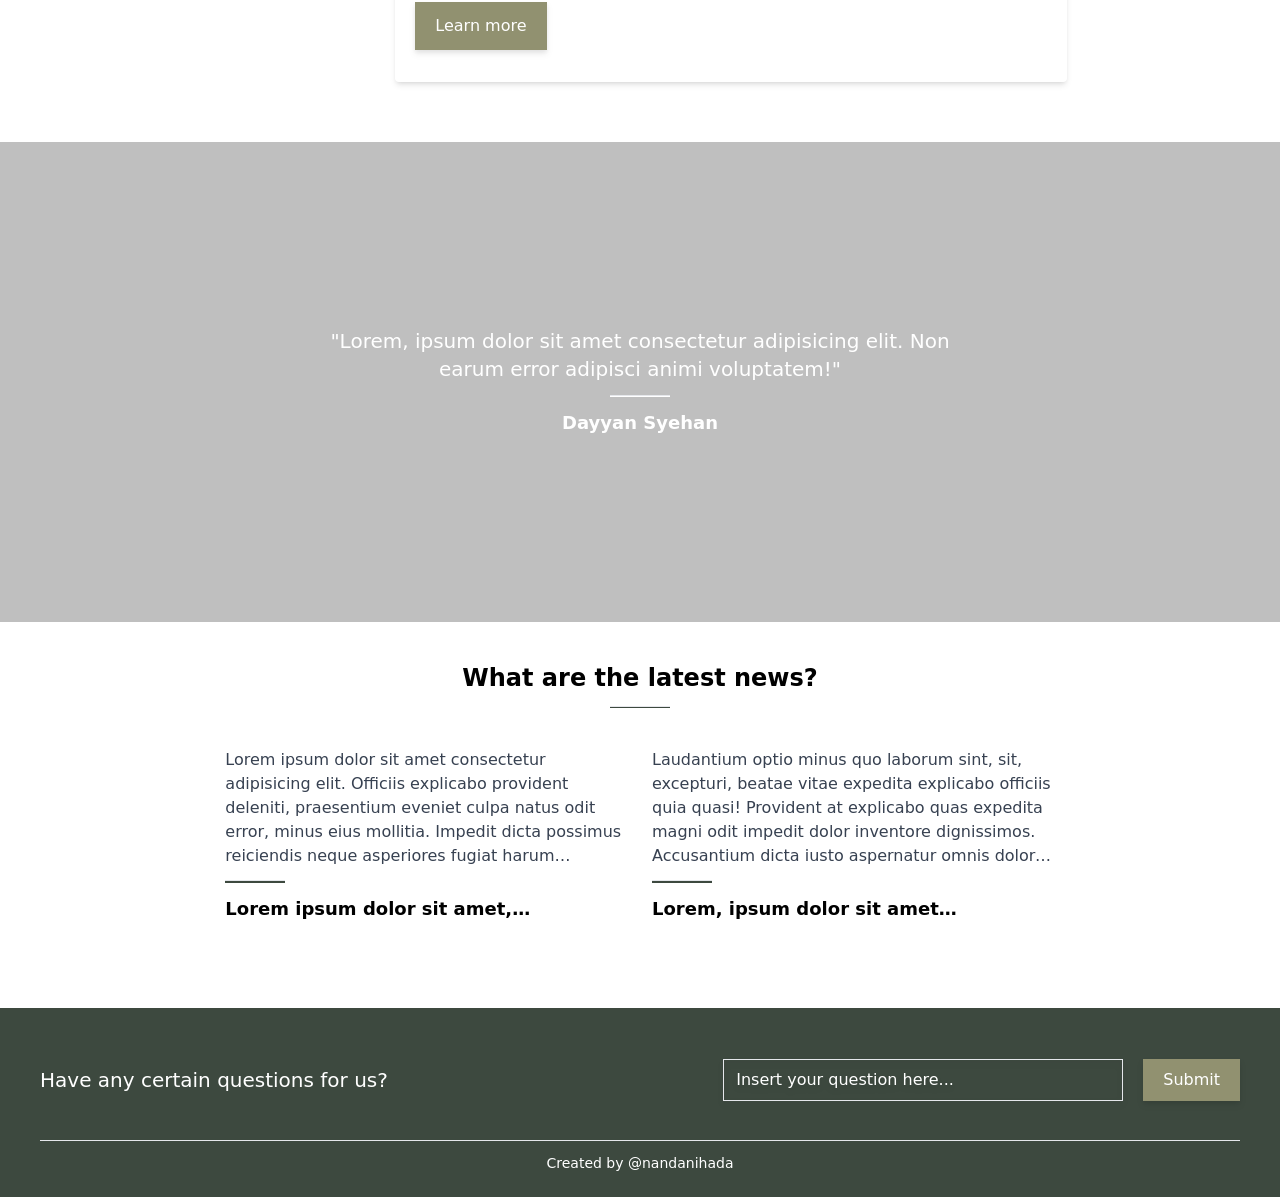
==== commit 1ab674e2: "Updated !" ====
--- a/Landing Page/Nan Landing Page/index.html
+++ b/Landing Page/Nan Landing Page/index.html
@@ -1,646 +1,164 @@
 <!DOCTYPE html>
 <html lang="en">
-  <head>
-    <meta charset="utf-8" />
-    <meta
-      name="viewport"
-      content="width=device-width, initial-scale=1, shrink-to-fit=no"
-    />
-    <meta name="description" content="" />
-    <meta name="author" content="" />
-    <link
-      rel="shortcut icon"
-      href="./assets/images/favicon.png"
-      type="image/x-icon"
-    />
-    <link
-      href="https://fonts.googleapis.com/css?family=Lato:100,300,400,700,900"
-      rel="stylesheet"
-    />
-    <link
-      rel="icon"
-      type="image/x-icon"
-      href="./assets/images/icons8-globe-africa-100.png"
-    />
-    <title>Nan World</title>
 
-    <!-- Button icon -->
-    <script src="https://use.fontawesome.com/8d9c4a3c5b.js"></script>
+<head>
+    <meta charset="UTF-8">
+    <meta http-equiv="X-UA-Compatible" content="IE=edge">
+    <meta name="viewport" content="width=device-width, initial-scale=1.0">
+    <title>Nan Travels - Let's Travel With Us!</title>
+    <link rel="stylesheet" href="dist/main.css">
+</head>
 
-    <!-- Bootstrap core CSS -->
-    <link href="vendor/bootstrap/css/bootstrap.min.css" rel="stylesheet" />
+<body>
+    <section id="hero-section"
+        class="h-screen bg-hero-img bg-cover backdrop-brightness-50 bg-white-1/2 bg-no-repeat px-5 xl:px-10 pt-5 pb-10 mx-auto flex flex-col items-center xl:items-start align-middle">
+        <div class="absolute top-0 left-0 w-full h-full bg-gray-700 mix-blend-overlay">s</div>
+        <nav class="bg-transparent w-full text-white z-10">
+            <div class="flex justify-between items-center">
+                <a class="text-white font-medium text-xl cursor-pointer">Nan Travels</a>
+                <div class="hidden md:block">
+                    <ul class="flex">
+                        <li
+                            class="border-b-2 border-transparent px-3 pb-3 font-medium transition ease-in-out hover:border-white">
+                            <a href="#">Home</a>    
+                        </li>
+                        <li
+                            class="border-b-2 border-transparent px-3 pb-3 font-medium transition ease-in-out hover:border-white">
+                            <a href="#">Service</a>    
+                        </li>
+                        <li
+                            class="border-b-2 border-transparent px-3 pb-3 font-medium transition ease-in-out hover:border-white">
+                            <a href="#">About Us</a>    
+                        </li>
+                    </ul>
+                </div>
+                <button
+                    class="border-b-2 border-transparent transition ease-in-out p-2 pb-3 font-medium hidden xl:block hover:border-white">
+                    Join now!
+                </button>
+            </div>
+        </nav>
+        <div class="flex flex-col items-center z-10 xl:items-start w-4/5 xl:w-1/2 my-auto mx-auto xl:mx-0">
+            <h3 class="text-2xl xl:text-4xl font-bold text-white text-center xl:text-left tracking-wider">
+                Ease your mind with the refreshment of the nature
+            </h3>
+            <p class="text-white font-normal text-center xl:text-left mt-4 mb-9">
+                Lorem ipsum dolor sit, amet consectetur adipisicing elit. Ab, beatae numquam porro iure ipsum molestias
+                quos nobis blanditiis omnis quae voluptate unde odit corrupti labore fugiat. Enim esse tempora modi
+                nihil.
+            </p>
+            <a href="#"
+                class="border-2 border-white text-white px-5 py-3 mx-auto xl:ml-0 transition ease-in-out hover:bg-white hover:text-black">Learn
+                More</a>
+        </div>
+    </section>
 
-    <!-- Additional CSS Files -->
-    <link rel="stylesheet" href="assets/css/index.css" />
-  </head>
+    <section id="activities-section" class="relative container mx-auto flex flex-col justify-center py-10 ">
+        <div class="flex flex-col text-center w-3/4 px-2 mx-auto mb-10">
+            <h5 class="text-2xl font-bold">
+                Enjoy The Thrilling Activities
+            </h5>
+            <hr class="w-[60px] h-[2px] mx-auto my-3 bg-primaryColor">
+            <p class="w-full xl:w-3/4 mx-auto font-normal text-gray-700 antialiased">
+                Lorem ipsum dolor sit amet consectetur adipisicing elit. Repellendus ea harum soluta sequi, sunt tenetur
+                perferendis dicta eos sapiente non molestiae explicabo fuga nihil?
+            </p>
+        </div>
+        <div class="mx-auto flex flex-row w-3/4 xl:w-2/3 my-5 space-x-20">
+            <div class="my-auto flex flex-col h-fit px-5 py-8 rounded shadow-md">
+                <h5 class="text-2xl font-medium">Lorem ipsum dolor sit amet.</h5>
+                <p class="mt-3 mb-4 text-gray-700">
+                    Lorem, ipsum dolor sit amet consectetur adipisicing elit. Nihil recusandae aspernatur perspiciatis
+                    maiores, quaerat repellat ratione, perferendis, neque quo rerum sunt laborum. Debitis vel hic,
+                    accusantium fugiat deleniti incidunt id.
+                </p>
+                <button
+                    class="text-white border-0 bg-secondaryColor w-fit px-5 py-3 drop-shadow-md transition-all hover:-translate-y-1 hover:shadow-lg">Learn
+                    more</button>
+            </div>
+            <img class="drop-shadow-md rounded hidden xl:block" src="../assets/content-img-5.jpg" width="300">
+        </div>
+        <div class="mx-auto flex flex-row-reverse w-3/4 xl:w-2/3 my-5 space-x-20 space-x-reverse">
+            <div class="my-auto flex flex-col h-fit px-5 py-8 rounded shadow-md">
+                <h5 class="text-2xl font-medium">Lorem ipsum dolor sit amet.</h5>
+                <p class="mt-3 mb-4 text-gray-700">
+                    Lorem, ipsum dolor sit amet consectetur adipisicing elit. Nihil recusandae aspernatur perspiciatis
+                    maiores, quaerat repellat ratione, perferendis, neque quo rerum sunt laborum. Debitis vel hic,
+                    accusantium fugiat deleniti incidunt id.
+                </p>
+                <button
+                    class="text-white border-0 bg-secondaryColor w-fit px-5 py-3 drop-shadow-md transition-all hover:-translate-y-1 hover:shadow-lg">Learn
+                    more</button>
+            </div>
+            <img class="drop-shadow-md rounded hidden xl:block" src="../assets/content-img-4.jpg" width="300">
+        </div>
+    </section>
+    <section id="banner-section" class="container mx-auto bg-banner-img h-[30rem] bg-cover bg-no-repeat bg-center">
+        <div class="text-white flex flex-col justify-center items-center h-full backdrop-brightness-75">
+            <p class="w-3/4 xl:w-1/2 mx-auto text-center text-xl font-normal">
+                "Lorem, ipsum dolor sit amet consectetur adipisicing elit. Non earum error adipisci animi voluptatem!"
+            </p>
+            <hr class="bg-white w-[60px] h-[2px] my-3">
+            <h6 class="text-white text-lg font-bold">Dayyan Syehan</h6>
+        </div>
+    </section>
+    <section id="blog-section" class="container mx-auto py-10">
+        <div class="flex flex-col text-center w-4/5 mx-auto">
+            <h5 class="text-2xl font-bold">
+                What are the latest news?
+            </h5>
+            <hr class="w-[60px] h-[2px] mx-auto mt-3 mb-5 bg-primaryColor">
+        </div>
+        <div class="flex flex-col xl:flex-row w-3/4 xl:w-2/3 mx-auto">
+            <div class="flex flex-col py-5 px-3 w-full xl:w-1/2 h-[15rem]">
+                <p class="text-gray-700 line-clamp-5">
+                    Lorem ipsum dolor sit amet consectetur adipisicing elit. Officiis explicabo provident deleniti,
+                    praesentium eveniet culpa natus odit error, minus eius mollitia. Impedit dicta possimus reiciendis
+                    neque asperiores fugiat harum voluptates optio porro autem? Recusandae ut praesentium rerum minima
+                    cumque corporis at ratione ex ipsam fugit dignissimos hic nostrum facilis iusto laborum illum
+                    ducimus, unde maxime! Ea, cumque. Mollitia nemo veniam, laborum sit voluptas reprehenderit libero
+                    assumenda quos, corrupti facilis rerum numquam consequuntur? Soluta totam hic voluptatibus accusamus
+                    ab, nobis dolore sequi animi asperiores. Nobis officia, sint nisi maxime, repellendus excepturi
+                    placeat quasi sit quos amet aperiam aliquid inventore fuga accusantium.
+                </p>
+                <hr class="w-[60px] h-[3px] my-3 bg-primaryColor">
+                <a href="#" class="font-semibold text-lg line-clamp-1 transition-all hover:text-darkGreen">
+                    Lorem ipsum dolor sit amet, consectetur adipisicing elit. Velit, illo?
+                </a>
+            </div>
+            <div class="flex flex-col py-5 px-3 w-full xl:w-1/2 h-[15rem]">
+                <p class="text-gray-700 line-clamp-5">
+                    Laudantium optio minus quo laborum sint, sit, excepturi, beatae vitae expedita
+                    explicabo officiis quia quasi! Provident at explicabo quas expedita magni odit impedit dolor
+                    inventore dignissimos. Accusantium dicta iusto aspernatur omnis dolores voluptatibus quidem nam?
+                    Asperiores neque, assumenda facere laborum nulla dignissimos, reiciendis omnis, velit quos quod
+                    ipsam non. Animi totam nemo voluptatem asperiores aut dicta assumenda deserunt culpa officiis
+                    distinctio et, temporibus eos! Sint cupiditate fugit eum corrupti ipsa, optio asperiores. Dolor
+                    eveniet quod omnis eos iste cupiditate! Necessitatibus amet consequatur porro cumque reiciendis ea
+                    ex aliquam aut? Ea ratione voluptatibus quaerat necessitatibus nam eius voluptatem, officiis in.
+                </p>
+                <hr class="w-[60px] h-[3px] my-3 bg-primaryColor">
+                <a href="#" class="font-semibold text-lg line-clamp-1 transition-all hover:text-darkGreen">
+                    Lorem, ipsum dolor sit amet consectetur adipisicing elit. Dignissimos, ex.
+                </a>
+            </div>
+        </div>
+    </section>
 
-  <body>
-    <div id="page-wraper">
-      <!-- Sidebar Menu -->
-      <div class="responsive-nav">
-        <i class="fa fa-bars" id="menu-toggle"></i>
-        <div id="menu" class="menu">
-          <i class="fa fa-times" id="menu-close"></i>
-          <div class="container">
-            <div class="image">
-              <a href="#"
-                ><img src="assets/images/workFlash_logo2.png" alt=""
-              /></a>
+    <section id="cta-section" class="container mx-auto bg-primaryColor px-10 py-6">
+        <div class="flex flex-col xl:flex-row justify-between items-center h-24">
+            <h5 class="text-white text-lg xl:text-xl my-auto">
+                Have any certain questions for us?
+            </h5>
+            <div class="flex flex-row my-auto space-x-5">
+                <input type="text" class="w-3/4 xl:w-[400px] border-[1px] bg-transparent px-3 py-2 text-white drop-shadow-md placeholder:text-white focus:drop-shadow-lg focus:outline-none" placeholder="Insert your question here...">
+                <button type="submit" class="border-0 px-5 py-2 text-white bg-secondaryColor drop-shadow-md hover:drop-shadow-lg">Submit</button>
             </div>
-            <nav class="main-nav" role="navigation">
-              <ul class="main-menu">
-                <li><a href="#section1">About Us</a></li>
-                <li><a href="#section2">Benefits</a></li>
-                <li><a href="#section3">Contributions</a></li>
-                <li><a href="#section4">Contact Me</a></li>
-              </ul>
-            </nav>
-            <div class="social-network">
-              <ul class="soial-icons">
-                <li>
-                  <a href="https://fb.com/templatemo"
-                    ><i class="fa fa-facebook"></i
-                  ></a>
-                </li>
-                <li>
-                  <a href="#"><i class="fa fa-twitter"></i></a>
-                </li>
-                <li>
-                  <a href="#"><i class="fa fa-linkedin"></i></a>
-                </li>
-                <li>
-                  <a href="#"><i class="fa fa-dribbble"></i></a>
-                </li>
-                <li>
-                  <a href="#"><i class="fa fa-rss"></i></a>
-                </li>
-              </ul>
-            </div>
-            <div class="copyright-text">
-              <p>Copyright @2022 _Work Flash</p>
-            </div>
-          </div>
         </div>
-      </div>
-
-      <!-- Header Start -->
-      <div class="jumbotron">
-        <div class="container text-center mt-5 pt-5">
-          <h4 class="shineWelcome">Welcome <span>To</span></h4>
-          <h4 class="shineWhite">
-            W<img
-              style="padding-bottom: 17px"
-              src="/assets/images/WORLDimage-removebg-preview.png"
-              alt=""
-            />rk Flash
-          </h4>
-          <h4 class="tagline">
-            Showcase Your Amazing Landing Pages And Projects To The World
-          </h4>
-        </div>
-      </div>
-      <!-- Header End -->
-
-      <div class="section" style="margin-bottom: 90px" data-section="section1">
-        <div class="container text-center">
-          <!--Button to top-->
-          <button onclick="topFunction()" id="buttonToTop" title="Go to top">
-            <i class="fa fa-arrow-up" aria-hidden="true"></i>
-          </button>
-
-          <section class="aboutus container-fluid">
-            <div class="container pt-5">
-              <div class="row">
-                <div class="">
-                  <div class="section-title position-relative mb-4">
-                    <h6
-                      class="d-inline-block position-relative text-secondary text-uppercase pb-2"
-                    >
-                      About Us
-                    </h6>
-                    <h1 class="display-4">
-                      Contribute with us and grow your site engagement
-                    </h1>
-                  </div>
-                  <p>
-                    Do you desire greater exposure for your projects? Do you
-                    want others to be able to learn from your project? If the
-                    answer is yes, you are in the right place. The "Work Flash"
-                    website will assist you in growing your network and
-                    showcasing your work to the world. Grow your website to
-                    attract more viewers by contributing it to "Work Flash."
-                  </p>
-
-                  <!-- Edit the count after adding your contribution -->
-                  <div class="row pt-3 mx-0">
-                    <div class="col px-0">
-                      <div
-                        class="text-center p-4"
-                        style="background-color: rgb(184, 97, 97)"
-                      >
-                        <!-- Edit the count if you have added your project to WORK FLASH -->
-                        <h3 class="counter" class="token" data-target="10">
-                          10
-                        </h3>
-                        <h6 class="text-uppercase text-white">
-                          Total<span class="d-block">Projects</span>
-                        </h6>
-                      </div>
-                    </div>
-                    <div class="col px-0">
-                      <div
-                        class="text-center p-4"
-                        style="background-color: rgb(141, 41, 41)"
-                      >
-                        <!-- Edit the count if you have added your Landing Page to WORK FLASH -->
-                        <h3 class="counter" class="token" data-target="7">7</h3>
-                        <h6 class="text-uppercase text-white">
-                          Total<span class="d-block">Landing Pages</span>
-                        </h6>
-                      </div>
-                    </div>
-                    <div class="col px-0">
-                      <div
-                        class="text-center p-4"
-                        style="background-color: #b82222"
-                      >
-                        <!-- Edit the count if you have completed your contribution -->
-                        <h3 class="counter" class="token" data-target="17">
-                          17
-                        </h3>
-                        <h6 class="text-uppercase text-white">
-                          Total<span class="d-block">Contributors</span>
-                        </h6>
-                      </div>
-                    </div>
-                  </div>
-                </div>
-              </div>
-            </div>
-          </section>
-        </div>
-      </div>
-
-      <section
-        class="section benefits"
-        data-section="section2"
-        style="margin-bottom: 90px"
-      >
-        <div class="container">
-          <div class="section-heading">
-            <h6
-              class="d-inline-block position-relative text-secondary text-uppercase pb-2"
-            >
-              Benefits
-            </h6>
-            <h2>How will my contribution benefit me?</h2>
-            <div class="line-dec"></div>
-            <span
-              >Contribution has no side effect. You can get multiple benefits of
-              contributing your skills / project to "Work Flash". This will
-              improve your chances of achieving your goals.</span
-            >
-          </div>
-          <div class="row">
-            <div class="col-md-6">
-              <div class="service-item">
-                <div class="first-service-icon service-icon"></div>
-                <h4>Exchange Of Thoughts</h4>
-                <p>
-                  We all require creative ideas to advance our work, but often
-                  run out of ideas. By uploading your project to "Work Flash,"
-                  individuals can remark on one another's projects and provide
-                  ideas and tips for how to make their own projects better.
-                </p>
-              </div>
-            </div>
-            <div class="col-md-6">
-              <div class="service-item">
-                <div class="second-service-icon service-icon"></div>
-                <h4>Creative Projects</h4>
-                <p>
-                  Find helpful projects quickly on "Work Flash." Take
-                  inspiration from others' creations and add your own to help
-                  others in learning. Project-based learning helps students
-                  develop coding skills and problem-solving skills.
-                </p>
-              </div>
-            </div>
-            <div class="col-md-6">
-              <div class="service-item">
-                <div class="third-service-icon service-icon"></div>
-                <h4>Engagement & Productivity</h4>
-                <p>
-                  Continuous engagement will help you find specific and
-                  measurable goals for upcoming projects. You will be able to
-                  focus on your goal or improve project planning. Appreciation
-                  from people will motivate you to maintain and improve your
-                  excellent performance.
-                </p>
-              </div>
-            </div>
-            <div class="col-md-6">
-              <div class="service-item">
-                <div class="fourth-service-icon service-icon"></div>
-                <h4>Greater Reach</h4>
-                <p>
-                  Get more viewers or contributions. The ability to identify,
-                  articulate and share a clear vision for the project is one of
-                  the key ingredients to project success. Collaboration isn't
-                  just a good thing for you, but is essential for the ultimate
-                  success of the project.
-                </p>
-              </div>
-            </div>
-          </div>
-        </div>
-      </section>
-
-      <section class="section my-work" data-section="section3">
-        <div class="container">
-          <div class="section-heading">
-            <h6
-              class="d-inline-block position-relative text-secondary text-uppercase pb-2"
-            >
-              Contributions
-            </h6>
-            <h2>Projects and Landing Pages</h2>
-            <div class="line-dec"></div>
-            <span
-              >Check out some amazing projects and landing pages, contributed by
-              our valued contributors.</span
-            >
-          </div>
-          <div class="row">
-            <!-- Follow the pattern and seriol number while adding your contribution -->
-            <!-- Add a comment before adding your code. For example: "Contribution #__ " -->
-
-            <!-- Contributions # 1 -->
-            <div class="left-image-post">
-              <div class="row">
-                <div class="col-md-6">
-                  <div class="left-image">
-                    <img
-                      src="assets/images/RandomizedColorLab_Snapshot.png"
-                      alt=""
-                    />
-                  </div>
-                </div>
-                <div class="col-md-6">
-                  <div class="right-text">
-                    <h4>Randomized Color Lab</h4>
-                    <p>
-                      A React color-guessing project will help beginners
-                      understand the basic principles of React.js (components,
-                      properties, and hooks). It will also allow the user to
-                      discover new colors and copy their favorite color code at
-                      the end of the game.
-                    </p>
-                    <h6 class="contributorName">
-                      Contributed By:
-                      <span class="yourName">Kiran Panjwani</span>
-                    </h6>
-                    <div class="white-button">
-                      <a
-                        href="https://github.com/KiranAminPanjwani/Randomized-Color-Lab"
-                        target="_blank"
-                        >Visit Project</a
-                      >
-                    </div>
-                  </div>
-                </div>
-              </div>
-            </div>
-
-            <!-- Contributions # 2 -->
-            <div class="right-image-post">
-              <div class="horizontalLine"></div>
-              <div class="row">
-                <div class="col-md-6">
-                  <div class="left-text">
-                    <h4>Leather Hoard Website</h4>
-                    <p>
-                      The Leather Hoard website is a website for selling leather
-                      products. This project is a design template for an online
-                      store, designed with HTML, CSS and Bootstrap.
-                    </p>
-                    <h6 class="contributorName">
-                      Contributed By:
-                      <span class="yourName">Kiran Panjwani</span>
-                    </h6>
-                    <div class="white-button">
-                      <a
-                        href="https://github.com/KiranAminPanjwani/LeatherHoard"
-                        target="_blank"
-                        >Visit Project</a
-                      >
-                    </div>
-                  </div>
-                </div>
-                <div class="col-md-6">
-                  <div class="right-image">
-                    <img src="assets/images/LeatherHoard_Snapshot.png" alt="" />
-                  </div>
-                </div>
-              </div>
-            </div>
-
-            <!-- Contributions # 3 -->
-            <div class="left-image-post">
-              <div class="horizontalLine"></div>
-              <div class="row">
-                <div class="col-md-6">
-                  <div class="left-image">
-                    <img src="assets/images/NFTMarketplaceWebsite.png" alt="" />
-                  </div>
-                </div>
-                <div class="col-md-6">
-                  <div class="right-text">
-                    <h4>NFT Marketplace Website</h4>
-                    <p>
-                      The NFT Marketplace website is a website for selling NFTs.
-                      This project is a design template for an NFT Marketplace,
-                      built with React & Tailwind CSS.
-                    </p>
-                    <h6 class="contributorName">
-                      Contributed By: <span class="yourName">Hassan Hanif</span>
-                    </h6>
-                    <div class="white-button">
-                      <a
-                        href="https://github.com/hassancodess/nft-marketplace"
-                        target="_blank"
-                        >Visit Project</a
-                      >
-                    </div>
-                  </div>
-                </div>
-              </div>
-            </div>
-
-            <!-- Contributions # 4 -->
-            <div class="right-image-post">
-              <div class="horizontalLine"></div>
-              <div class="row">
-                <div class="col-md-6">
-                  <div class="left-text">
-                    <h4>Shades Website</h4>
-                    <p>
-                      The Shades website is a website where big and small
-                      business can make their website with ease. This project is
-                      created using HTML, CSS and Bootstrap.
-                    </p>
-                    <h6 class="contributorName">
-                      Contributed By: <span class="yourName">SUMIT KUMAR</span>
-                    </h6>
-                    <div class="white-button">
-                      <a
-                        href="https://github.com/sumitkr2000/Landing-page"
-                        target="_blank"
-                        >Visit Project</a
-                      >
-                    </div>
-                  </div>
-                </div>
-                <div class="col-md-6">
-                  <div class="right-image">
-                    <img src="assets/images/business.png" alt="" />
-                  </div>
-                </div>
-              </div>
-            </div>
-
-            <!-- Contributions # 5 -->
-            <div class="left-image-post">
-              <div class="horizontalLine"></div>
-              <div class="row">
-                <div class="col-md-6">
-                  <div class="left-image">
-                    <img src="assets/images/best-eats.png" alt="" />
-                  </div>
-                </div>
-                <div class="col-md-6">
-                  <div class="right-text">
-                    <h4>Best Eats Website</h4>
-                    <p>
-                      Best Eats is a simple food selling website for big or
-                      small firms. This is a design template for an online food
-                      selling store. The is built using Reactjs and Tailwindcss.
-                    </p>
-                    <h6 class="contributorName">
-                      Contributed By: <span class="yourName">Hassan Shan</span>
-                    </h6>
-                    <div class="white-button">
-                      <a
-                        href="https://github.com/HassanShanJava/food-store"
-                        target="_blank"
-                        >Visit Project</a
-                      >
-                    </div>
-                  </div>
-                </div>
-              </div>
-            </div>
-
-            <!-- Add you latest contribution HERE -->
-
-            <div class="loadmore">
-              <button class="loadMoreBTN">
-                <span class="">Load More</span>
-                <span class="loadMoreimg"
-                  ><img
-                    src="/assets/images/icons8-double-down-16.png"
-                    alt=""
-                    width="6px"
-                /></span>
-              </button>
-            </div>
-          </div>
-        </div>
-      </section>
-
-      <section class="section contact-me" data-section="section4">
-        <div class="container">
-          <div class="section-heading">
-            <h6
-              class="d-inline-block position-relative text-secondary text-uppercase pb-2"
-            >
-              Contact me
-            </h6>
-            <h2>Feel Free To Connect</h2>
-            <div class="line-dec"></div>
-            <span
-              >Please get in touch with me if you have any questions. The most
-              effective approach to connect with others is through conversation.
-              I'll get back to you as soon as I can.</span
-            >
-          </div>
-          <div class="row">
-            <div class="right-content">
-              <div class="container">
-                <form id="contact" action="" method="post">
-                  <div class="row">
-                    <div class="col-md-6">
-                      <fieldset>
-                        <input
-                          name="name"
-                          type="text"
-                          class="form-control"
-                          id="name"
-                          placeholder="Your name..."
-                          required=""
-                        />
-                      </fieldset>
-                    </div>
-                    <div class="col-md-6">
-                      <fieldset>
-                        <input
-                          name="email"
-                          type="text"
-                          class="form-control"
-                          id="email"
-                          placeholder="Your email..."
-                          required=""
-                        />
-                      </fieldset>
-                    </div>
-                    <div class="col-md-12">
-                      <fieldset>
-                        <input
-                          name="subject"
-                          type="text"
-                          class="form-control"
-                          id="subject"
-                          placeholder="Subject..."
-                          required=""
-                        />
-                      </fieldset>
-                    </div>
-                    <div class="col-md-12">
-                      <fieldset>
-                        <textarea
-                          name="message"
-                          rows="6"
-                          class="form-control"
-                          id="message"
-                          placeholder="Your message..."
-                          required=""
-                        ></textarea>
-                      </fieldset>
-                    </div>
-                    <div class="col-md-12">
-                      <fieldset>
-                        <button type="submit" id="form-submit" class="button">
-                          Send Message
-                        </button>
-                      </fieldset>
-                    </div>
-                  </div>
-                </form>
-              </div>
-            </div>
-          </div>
-        </div>
-      </section>
-
-      <section>
-        <footer class="footer">
-          <div class="social-network">
-            <ul class="soial-icons">
-              <li>
-                <a href="https://fb.com/templatemo"
-                  ><i class="fa fa-facebook"></i
-                ></a>
-              </li>
-              <li>
-                <a href="#"><i class="fa fa-twitter"></i></a>
-              </li>
-              <li>
-                <a href="#"><i class="fa fa-linkedin"></i></a>
-              </li>
-              <li>
-                <a href="#"><i class="fa fa-dribbble"></i></a>
-              </li>
-              <li>
-                <a href="#"><i class="fa fa-rss"></i></a>
-              </li>
-            </ul>
-          </div>
-          <hr style="color: white; width: 10px" />
-          <div class="copyright-text">
-            <p>Copyright @2022 _Work Flash</p>
-          </div>
-        </footer>
-      </section>
-    </div>
-
-    <!-- Scripts -->
-    <script src="assets/js/isotope.min.js"></script>
-    <script src="assets/js/custom.js"></script>
-    <!-- Fast Counter-up -->
-    <script>
-      jQuery(document).ready(function ($) {
-        $(".counter").counterUp({
-          delay: 10,
-          time: 1000,
-        });
-      });
-    </script>
-
-    <script src="https://cdnjs.cloudflare.com/ajax/libs/waypoints/2.0.3/waypoints.min.js"></script>
-
-    <script src="assets/js/lib/counterup/counterup.min.js"></script>
-    <script src="./assets/js/main.js"></script>
-    <script>
-      //according to loftblog tut
-
-      $(".main-menu li:first").addClass("active");
-
-      var showSection = function showSection(section, isAnimate) {
-        var direction = section.replace(/#/, ""),
-          reqSection = $(".section").filter(
-            '[data-section="' + direction + '"]'
-          ),
-          reqSectionPos = reqSection.offset().top - 0;
-
-        if (isAnimate) {
-          $("body, html").animate(
-            {
-              scrollTop: reqSectionPos,
-            },
-            800
-          );
-        } else {
-          $("body, html").scrollTop(reqSectionPos);
-        }
-      };
-
-      var checkSection = function checkSection() {
-        $(".section").each(function () {
-          var $this = $(this),
-            topEdge = $this.offset().top - 80,
-            bottomEdge = topEdge + $this.height(),
-            wScroll = $(window).scrollTop();
-          if (topEdge < wScroll && bottomEdge > wScroll) {
-            var currentId = $this.data("section"),
-              reqLink = $("a").filter("[href*=\\#" + currentId + "]");
-            reqLink
-              .closest("li")
-              .addClass("active")
-              .siblings()
-              .removeClass("active");
-          }
-        });
-      };
-
-      $(".main-menu").on("click", "a", function (e) {
-        e.preventDefault();
-        showSection($(this).attr("href"), true);
-      });
-
-      $(window).scroll(function () {
-        checkSection();
-      });
-    </script>
-    <!-- <script src="./assets/js/script.js"></script> -->
-  </body>
-</html>
+        <hr class="w-full h-2px mx-auto my-5 xl:my-3 bg-white">
+        <p class="text-center text-white text-sm">
+            Created by <a target="_blank" href="https://github.com/nandanihada">@nandanihada</a>
+        </p>
+    </section>
+</body>
+</html>
--- a/Landing Page/Nan Landing Page/dist/main.css
+++ b/Landing Page/Nan Landing Page/dist/main.css
@@ -0,0 +1 @@
+/*! tailwindcss v3.0.24 | MIT License | https://tailwindcss.com*/*,:after,:before{box-sizing:border-box;border:0 solid #e5e7eb}:after,:before{--tw-content:""}html{line-height:1.5;-webkit-text-size-adjust:100%;-moz-tab-size:4;-o-tab-size:4;tab-size:4;font-family:ui-sans-serif,system-ui,-apple-system,BlinkMacSystemFont,Segoe UI,Roboto,Helvetica Neue,Arial,Noto Sans,sans-serif,Apple Color Emoji,Segoe UI Emoji,Segoe UI Symbol,Noto Color Emoji}body{margin:0;line-height:inherit}hr{height:0;color:inherit;border-top-width:1px}abbr:where([title]){-webkit-text-decoration:underline dotted;text-decoration:underline dotted}h1,h2,h3,h4,h5,h6{font-size:inherit;font-weight:inherit}a{color:inherit;text-decoration:inherit}b,strong{font-weight:bolder}code,kbd,pre,samp{font-family:ui-monospace,SFMono-Regular,Menlo,Monaco,Consolas,Liberation Mono,Courier New,monospace;font-size:1em}small{font-size:80%}sub,sup{font-size:75%;line-height:0;position:relative;vertical-align:initial}sub{bottom:-.25em}sup{top:-.5em}table{text-indent:0;border-color:inherit;border-collapse:collapse}button,input,optgroup,select,textarea{font-family:inherit;font-size:100%;line-height:inherit;color:inherit;margin:0;padding:0}button,select{text-transform:none}[type=button],[type=reset],[type=submit],button{-webkit-appearance:button;background-color:initial;background-image:none}:-moz-focusring{outline:auto}:-moz-ui-invalid{box-shadow:none}progress{vertical-align:initial}::-webkit-inner-spin-button,::-webkit-outer-spin-button{height:auto}[type=search]{-webkit-appearance:textfield;outline-offset:-2px}::-webkit-search-decoration{-webkit-appearance:none}::-webkit-file-upload-button{-webkit-appearance:button;font:inherit}summary{display:list-item}blockquote,dd,dl,figure,h1,h2,h3,h4,h5,h6,hr,p,pre{margin:0}fieldset{margin:0}fieldset,legend{padding:0}menu,ol,ul{list-style:none;margin:0;padding:0}textarea{resize:vertical}input::-moz-placeholder,textarea::-moz-placeholder{opacity:1;color:#9ca3af}input:-ms-input-placeholder,textarea:-ms-input-placeholder{opacity:1;color:#9ca3af}input::placeholder,textarea::placeholder{opacity:1;color:#9ca3af}[role=button],button{cursor:pointer}:disabled{cursor:default}audio,canvas,embed,iframe,img,object,svg,video{display:block;vertical-align:middle}img,video{max-width:100%;height:auto}[hidden]{display:none}*,:after,:before{--tw-translate-x:0;--tw-translate-y:0;--tw-rotate:0;--tw-skew-x:0;--tw-skew-y:0;--tw-scale-x:1;--tw-scale-y:1;--tw-pan-x: ;--tw-pan-y: ;--tw-pinch-zoom: ;--tw-scroll-snap-strictness:proximity;--tw-ordinal: ;--tw-slashed-zero: ;--tw-numeric-figure: ;--tw-numeric-spacing: ;--tw-numeric-fraction: ;--tw-ring-inset: ;--tw-ring-offset-width:0px;--tw-ring-offset-color:#fff;--tw-ring-color:#3b82f680;--tw-ring-offset-shadow:0 0 #0000;--tw-ring-shadow:0 0 #0000;--tw-shadow:0 0 #0000;--tw-shadow-colored:0 0 #0000;--tw-blur: ;--tw-brightness: ;--tw-contrast: ;--tw-grayscale: ;--tw-hue-rotate: ;--tw-invert: ;--tw-saturate: ;--tw-sepia: ;--tw-drop-shadow: ;--tw-backdrop-blur: ;--tw-backdrop-brightness: ;--tw-backdrop-contrast: ;--tw-backdrop-grayscale: ;--tw-backdrop-hue-rotate: ;--tw-backdrop-invert: ;--tw-backdrop-opacity: ;--tw-backdrop-saturate: ;--tw-backdrop-sepia: }.container{width:100%}@media (min-width:640px){.container{max-width:640px}}@media (min-width:768px){.container{max-width:768px}}@media (min-width:1024px){.container{max-width:1024px}}@media (min-width:1280px){.container{max-width:1280px}}@media (min-width:1536px){.container{max-width:1536px}}.absolute{position:absolute}.relative{position:relative}.top-0{top:0}.left-0{left:0}.z-10{z-index:10}.mx-auto{margin-left:auto;margin-right:auto}.my-auto{margin-top:auto;margin-bottom:auto}.my-3{margin-top:.75rem;margin-bottom:.75rem}.my-5{margin-top:1.25rem;margin-bottom:1.25rem}.mt-4{margin-top:1rem}.mb-9{margin-bottom:2.25rem}.mb-10{margin-bottom:2.5rem}.mt-3{margin-top:.75rem}.mb-4{margin-bottom:1rem}.mb-5{margin-bottom:1.25rem}.flex{display:flex}.hidden{display:none}.h-screen{height:100vh}.h-full{height:100%}.h-\[2px\]{height:2px}.h-fit{height:-webkit-fit-content;height:-moz-fit-content;height:fit-content}.h-\[30rem\]{height:30rem}.h-\[15rem\]{height:15rem}.h-\[3px\]{height:3px}.h-24{height:6rem}.w-full{width:100%}.w-4\/5{width:80%}.w-3\/4{width:75%}.w-\[60px\]{width:60px}.w-fit{width:-webkit-fit-content;width:-moz-fit-content;width:fit-content}.cursor-pointer{cursor:pointer}.flex-row{flex-direction:row}.flex-row-reverse{flex-direction:row-reverse}.flex-col{flex-direction:column}.items-center{align-items:center}.justify-center{justify-content:center}.justify-between{justify-content:space-between}.space-x-20>:not([hidden])~:not([hidden]){--tw-space-x-reverse:0;margin-right:calc(5rem*var(--tw-space-x-reverse));margin-left:calc(5rem*(1 - var(--tw-space-x-reverse)))}.space-x-5>:not([hidden])~:not([hidden]){--tw-space-x-reverse:0;margin-right:calc(1.25rem*var(--tw-space-x-reverse));margin-left:calc(1.25rem*(1 - var(--tw-space-x-reverse)))}.space-x-reverse>:not([hidden])~:not([hidden]){--tw-space-x-reverse:1}.rounded{border-radius:.25rem}.border-2{border-width:2px}.border-0{border-width:0}.border-\[1px\]{border-width:1px}.border-b-2{border-bottom-width:2px}.border-transparent{border-color:#0000}.border-white{--tw-border-opacity:1;border-color:rgb(255 255 255/var(--tw-border-opacity))}.bg-transparent{background-color:initial}.bg-primaryColor{--tw-bg-opacity:1;background-color:rgb(61 73 63/var(--tw-bg-opacity))}.bg-secondaryColor{--tw-bg-opacity:1;background-color:rgb(145 145 112/var(--tw-bg-opacity))}.bg-white{--tw-bg-opacity:1;background-color:rgb(255 255 255/var(--tw-bg-opacity))}.bg-black{--tw-bg-opacity:1;background-color:rgb(0 0 0/var(--tw-bg-opacity))}.bg-gray-400{--tw-bg-opacity:1;background-color:rgb(156 163 175/var(--tw-bg-opacity))}.bg-slate-800{--tw-bg-opacity:1;background-color:rgb(30 41 59/var(--tw-bg-opacity))}.bg-gray-900{--tw-bg-opacity:1;background-color:rgb(17 24 39/var(--tw-bg-opacity))}.bg-gray-800{--tw-bg-opacity:1;background-color:rgb(31 41 55/var(--tw-bg-opacity))}.bg-gray-600{--tw-bg-opacity:1;background-color:rgb(75 85 99/var(--tw-bg-opacity))}.bg-gray-700{--tw-bg-opacity:1;background-color:rgb(55 65 81/var(--tw-bg-opacity))}.bg-hero-img{background-image:url(/assets/hero-img.jpg)}.bg-banner-img{background-image:url(/assets/banner.jpg)}.bg-cover{background-size:cover}.bg-center{background-position:50%}.bg-no-repeat{background-repeat:no-repeat}.p-2{padding:.5rem}.px-5{padding-left:1.25rem;padding-right:1.25rem}.px-3{padding-left:.75rem;padding-right:.75rem}.py-3{padding-top:.75rem;padding-bottom:.75rem}.py-10{padding-top:2.5rem;padding-bottom:2.5rem}.px-2{padding-left:.5rem;padding-right:.5rem}.py-8{padding-top:2rem;padding-bottom:2rem}.py-5{padding-top:1.25rem;padding-bottom:1.25rem}.px-10{padding-left:2.5rem;padding-right:2.5rem}.py-6{padding-top:1.5rem;padding-bottom:1.5rem}.py-2{padding-top:.5rem;padding-bottom:.5rem}.pt-5{padding-top:1.25rem}.pb-10{padding-bottom:2.5rem}.pb-3{padding-bottom:.75rem}.text-center{text-align:center}.align-middle{vertical-align:middle}.text-xl{font-size:1.25rem;line-height:1.75rem}.text-2xl{font-size:1.5rem;line-height:2rem}.text-lg{font-size:1.125rem;line-height:1.75rem}.text-sm{font-size:.875rem;line-height:1.25rem}.font-medium{font-weight:500}.font-bold{font-weight:700}.font-normal{font-weight:400}.font-semibold{font-weight:600}.tracking-wider{letter-spacing:.05em}.text-white{--tw-text-opacity:1;color:rgb(255 255 255/var(--tw-text-opacity))}.text-gray-700{--tw-text-opacity:1;color:rgb(55 65 81/var(--tw-text-opacity))}.antialiased{-webkit-font-smoothing:antialiased;-moz-osx-font-smoothing:grayscale}.opacity-70{opacity:.7}.opacity-40{opacity:.4}.opacity-90{opacity:.9}.opacity-50{opacity:.5}.mix-blend-multiply{mix-blend-mode:multiply}.mix-blend-overlay{mix-blend-mode:overlay}.mix-blend-darken{mix-blend-mode:darken}.shadow-md{--tw-shadow:0 4px 6px -1px #0000001a,0 2px 4px -2px #0000001a;--tw-shadow-colored:0 4px 6px -1px var(--tw-shadow-color),0 2px 4px -2px var(--tw-shadow-color);box-shadow:var(--tw-ring-offset-shadow,0 0 #0000),var(--tw-ring-shadow,0 0 #0000),var(--tw-shadow)}.drop-shadow-md{--tw-drop-shadow:drop-shadow(0 4px 3px #00000012) drop-shadow(0 2px 2px #0000000f);filter:var(--tw-blur) var(--tw-brightness) var(--tw-contrast) var(--tw-grayscale) var(--tw-hue-rotate) var(--tw-invert) var(--tw-saturate) var(--tw-sepia) var(--tw-drop-shadow)}.backdrop-brightness-50{--tw-backdrop-brightness:brightness(.5)}.backdrop-brightness-50,.backdrop-brightness-75{-webkit-backdrop-filter:var(--tw-backdrop-blur) var(--tw-backdrop-brightness) var(--tw-backdrop-contrast) var(--tw-backdrop-grayscale) var(--tw-backdrop-hue-rotate) var(--tw-backdrop-invert) var(--tw-backdrop-opacity) var(--tw-backdrop-saturate) var(--tw-backdrop-sepia);backdrop-filter:var(--tw-backdrop-blur) var(--tw-backdrop-brightness) var(--tw-backdrop-contrast) var(--tw-backdrop-grayscale) var(--tw-backdrop-hue-rotate) var(--tw-backdrop-invert) var(--tw-backdrop-opacity) var(--tw-backdrop-saturate) var(--tw-backdrop-sepia)}.backdrop-brightness-75{--tw-backdrop-brightness:brightness(.75)}.transition{transition-property:color,background-color,border-color,fill,stroke,opacity,box-shadow,transform,filter,-webkit-text-decoration-color,-webkit-backdrop-filter;transition-property:color,background-color,border-color,text-decoration-color,fill,stroke,opacity,box-shadow,transform,filter,backdrop-filter;transition-property:color,background-color,border-color,text-decoration-color,fill,stroke,opacity,box-shadow,transform,filter,backdrop-filter,-webkit-text-decoration-color,-webkit-backdrop-filter;transition-timing-function:cubic-bezier(.4,0,.2,1);transition-duration:.15s}.transition-all{transition-property:all;transition-timing-function:cubic-bezier(.4,0,.2,1);transition-duration:.15s}.ease-in-out{transition-timing-function:cubic-bezier(.4,0,.2,1)}.line-clamp-1{-webkit-line-clamp:1}.line-clamp-1,.line-clamp-5{overflow:hidden;display:-webkit-box;-webkit-box-orient:vertical}.line-clamp-5{-webkit-line-clamp:5}.placeholder\:text-white::-moz-placeholder{--tw-text-opacity:1;color:rgb(255 255 255/var(--tw-text-opacity))}.placeholder\:text-white:-ms-input-placeholder{--tw-text-opacity:1;color:rgb(255 255 255/var(--tw-text-opacity))}.placeholder\:text-white::placeholder{--tw-text-opacity:1;color:rgb(255 255 255/var(--tw-text-opacity))}.hover\:-translate-y-1:hover{--tw-translate-y:-0.25rem;transform:translate(var(--tw-translate-x),var(--tw-translate-y)) rotate(var(--tw-rotate)) skewX(var(--tw-skew-x)) skewY(var(--tw-skew-y)) scaleX(var(--tw-scale-x)) scaleY(var(--tw-scale-y))}.hover\:border-white:hover{--tw-border-opacity:1;border-color:rgb(255 255 255/var(--tw-border-opacity))}.hover\:bg-white:hover{--tw-bg-opacity:1;background-color:rgb(255 255 255/var(--tw-bg-opacity))}.hover\:text-black:hover{--tw-text-opacity:1;color:rgb(0 0 0/var(--tw-text-opacity))}.hover\:text-darkGreen:hover{--tw-text-opacity:1;color:rgb(17 36 20/var(--tw-text-opacity))}.hover\:shadow-lg:hover{--tw-shadow:0 10px 15px -3px #0000001a,0 4px 6px -4px #0000001a;--tw-shadow-colored:0 10px 15px -3px var(--tw-shadow-color),0 4px 6px -4px var(--tw-shadow-color);box-shadow:var(--tw-ring-offset-shadow,0 0 #0000),var(--tw-ring-shadow,0 0 #0000),var(--tw-shadow)}.hover\:drop-shadow-lg:hover{--tw-drop-shadow:drop-shadow(0 10px 8px #0000000a) drop-shadow(0 4px 3px #0000001a);filter:var(--tw-blur) var(--tw-brightness) var(--tw-contrast) var(--tw-grayscale) var(--tw-hue-rotate) var(--tw-invert) var(--tw-saturate) var(--tw-sepia) var(--tw-drop-shadow)}.focus\:outline-none:focus{outline:2px solid #0000;outline-offset:2px}.focus\:drop-shadow-lg:focus{--tw-drop-shadow:drop-shadow(0 10px 8px #0000000a) drop-shadow(0 4px 3px #0000001a);filter:var(--tw-blur) var(--tw-brightness) var(--tw-contrast) var(--tw-grayscale) var(--tw-hue-rotate) var(--tw-invert) var(--tw-saturate) var(--tw-sepia) var(--tw-drop-shadow)}@media (min-width:768px){.md\:block{display:block}}@media (min-width:1280px){.xl\:mx-0{margin-left:0;margin-right:0}.xl\:my-3{margin-top:.75rem;margin-bottom:.75rem}.xl\:ml-0{margin-left:0}.xl\:block{display:block}.xl\:w-1\/2{width:50%}.xl\:w-3\/4{width:75%}.xl\:w-2\/3{width:66.666667%}.xl\:w-\[400px\]{width:400px}.xl\:flex-row{flex-direction:row}.xl\:items-start{align-items:flex-start}.xl\:px-10{padding-left:2.5rem;padding-right:2.5rem}.xl\:text-left{text-align:left}.xl\:text-4xl{font-size:2.25rem;line-height:2.5rem}.xl\:text-xl{font-size:1.25rem;line-height:1.75rem}}
